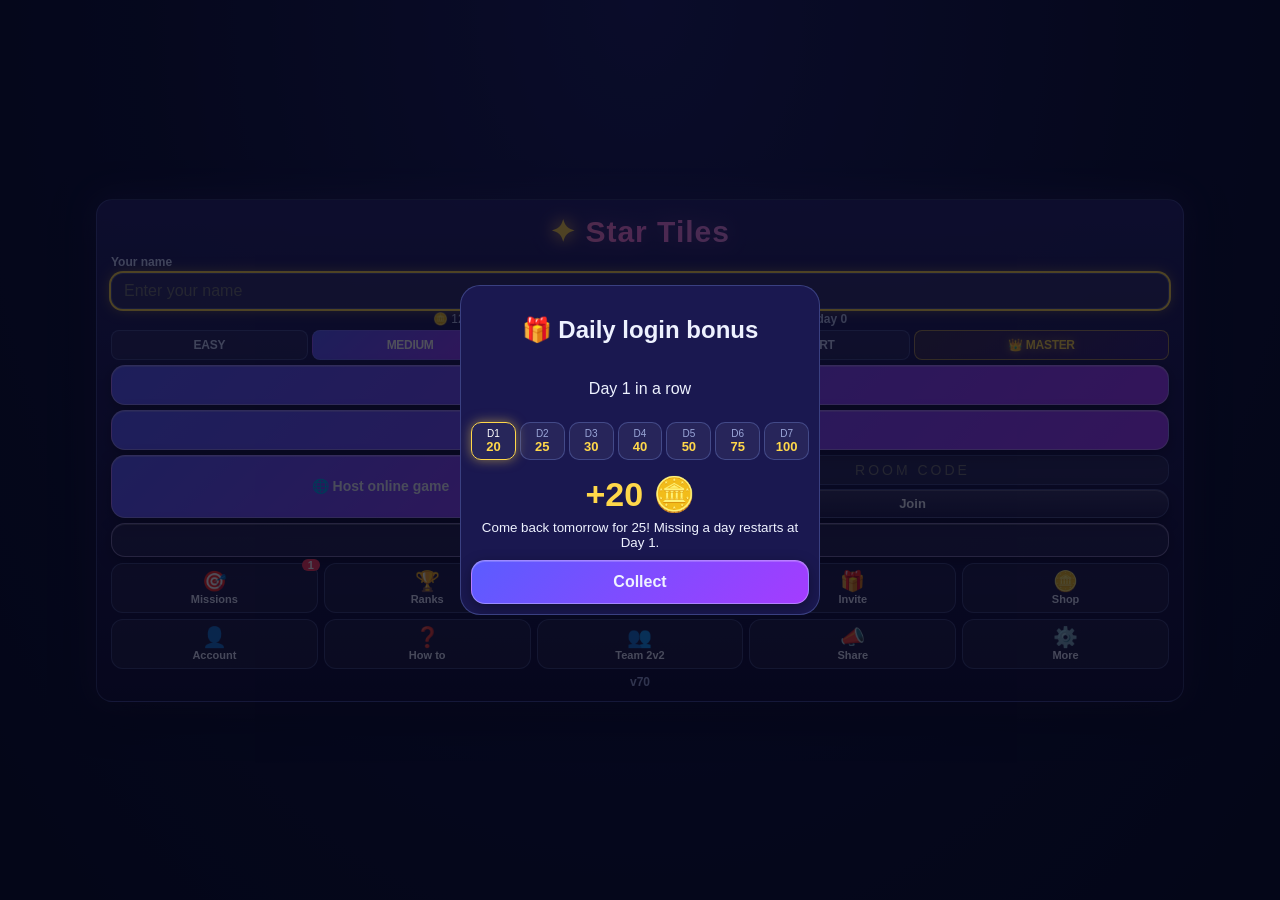
==== index.html @ b3ef85cc "v70: v70: real AdMob ids, UMP consent, ad test mode" ====
<!DOCTYPE html><html><head><meta charset="utf-8"><meta name="viewport" content="width=device-width,initial-scale=1,viewport-fit=cover,user-scalable=no">
<title>Star Tiles</title><link rel="manifest" href="manifest.json"><link rel="apple-touch-icon" href="icon-180.png?v=70"><link rel="apple-touch-startup-image" media="(device-width: 375px) and (device-height: 667px) and (-webkit-device-pixel-ratio: 2)" href="splash-750x1334.png"><link rel="apple-touch-startup-image" media="(device-width: 390px) and (device-height: 844px) and (-webkit-device-pixel-ratio: 3)" href="splash-1170x2532.png"><link rel="apple-touch-startup-image" media="(device-width: 393px) and (device-height: 852px) and (-webkit-device-pixel-ratio: 3)" href="splash-1179x2556.png"><link rel="apple-touch-startup-image" media="(device-width: 428px) and (device-height: 926px) and (-webkit-device-pixel-ratio: 3)" href="splash-1284x2778.png"><link rel="apple-touch-startup-image" media="(device-width: 430px) and (device-height: 932px) and (-webkit-device-pixel-ratio: 3)" href="splash-1290x2796.png">
<meta name="apple-mobile-web-app-capable" content="yes"><meta name="mobile-web-app-capable" content="yes"><meta name="apple-mobile-web-app-status-bar-style" content="black"><meta name="theme-color" content="#0b1033">
<link rel="stylesheet" href="style.css?v=70"></head><body>
<div id="app">
<header><button class="btn sq" id="menuBtn" aria-label="Menu">🏠</button>
<div id="hud"><div class="names"><span id="n0" class="p0">DHAVAL P</span><span class="vs">·VS·</span><span id="n1">COMPUTER</span></div>
<div class="scores"><i class="sw pink"></i><b id="s0">0</b><span id="pot"><span id="potn">THIS MOVE</span><span id="potprev">—</span></span><b id="s1">0</b><i class="sw blue"></i></div></div>
<button class="btn sq" id="infoBtn" aria-label="Chat">💬</button></header>
<div id="ostat"></div><div id="board"></div>
<div id="rack"></div>
<div id="prev"></div><div id="banner">MOVE 1 / 10</div><button id="replayBtn" class="replay" style="visibility:hidden">↺ Replay last move</button><div id="tally" aria-live="polite"></div>
<footer><button class="btn" id="recall">▦<br>RECALL</button>
<button class="btn" id="power">⚡<span id="badge">2</span></button>
<div id="coins">YOUR COINS:<br><b>🪙 <span id="coinN">100</span></b></div>
<button class="btn" id="swap">⇄<br>SWAP<span id="swapc" class="cost">FREE</span></button><button class="btn" id="play">▶<br>PLAY</button></footer>
<div id="pmenu"><div class="pcard"><div class="ptitle">⚡ POWER-UPS <span id="pleft"></span></div>
<button class="btn big" data-p="double">✖2 DOUBLE POINTS<small>x2 this move · once per game</small></button><button class="pbtn" data-p="unboost" id="unboost">↩ CANCEL BOOSTS<small>Refunds this move's Double/Triple</small></button>
<button class="btn big" data-p="bomb">💣 BOMB<small>Clears a 3×3 area · once per game</small></button>
<button class="btn big" data-p="cross">✚ CROSS BLAST<small>Clears a whole row + column · once per game</small></button>
<button class="btn big cancel" data-p="cancel">Cancel</button></div></div>
<div id="tbar"><span id="tmsg">Tap a target square</span><button class="btn" id="tgo" disabled>BLAST!</button><button class="btn cancel" id="tno">Cancel</button></div>
<div id="endp"><div class="endc"><div id="endres"></div><div id="endst"></div><div class="endb"><button class="btn big" id="endRe">🔁 Rematch</button><button class="btn" id="endHome">🏠 Home</button></div></div></div><div id="account"><div class="chcard miscard acard"><div class="chhead"><b>👤 Account</b><span></span><button class="btn" id="acClose">✕</button></div>
<p id="acState"></p><button class="apple" id="acApple"><svg viewBox="0 0 17 20" width="16" height="19" aria-hidden="true"><path fill="#fff" d="M14.1 10.6c0-2.6 2.1-3.8 2.2-3.9-1.2-1.8-3.1-2-3.7-2-1.6-.2-3.1.9-3.9.9-.8 0-2-.9-3.4-.9-1.7 0-3.3 1-4.2 2.6-1.8 3.1-.5 7.7 1.3 10.2.9 1.2 1.9 2.6 3.2 2.6 1.3-.1 1.8-.8 3.3-.8 1.6 0 2 .8 3.4.8 1.4 0 2.3-1.3 3.1-2.5 1-1.4 1.4-2.8 1.4-2.9-.1 0-2.7-1-2.7-4.1zM11.6 3c.7-.9 1.2-2 1-3.2-1 0-2.3.7-3 1.6-.7.8-1.3 2-1.1 3.1 1.2.1 2.3-.6 3.1-1.5z"/></svg> Sign in with Apple</button>
<button class="btn" id="acGuest">Play as guest</button><button class="btn" id="acOut">Sign out</button><button class="btn danger" id="acDel">Delete account</button>
<small id="acStatus"></small><small class="acpriv"><a href="privacy.html" target="_blank">Privacy policy</a></small></div></div><div id="shop"><div class="chcard miscard"><div class="chhead"><b>🪙 Coin shop</b><span id="shopCoins"></span><button class="btn" id="shopClose">✕</button></div><div id="shopList"></div><small id="shopMsg"></small><button class="btn" id="shopRestore">Restore purchases</button><small class="acpriv">Purchases are processed by Apple. <a href="support.html">Help</a> · <a href="privacy.html">Privacy</a></small></div></div><div id="missions"><div class="chcard miscard"><div class="chhead"><b>🎯 Daily missions</b><span id="misreset"></span><button class="btn" id="misClose">✕</button></div><div id="mislist"></div></div></div><div id="chat"><div class="chcard"><div class="chhead"><b>💬 Chat</b><span id="chwho"></span><button class="btn" id="chClose">✕</button></div>
<div id="chlist"></div><div class="chemo"><button data-e="👍">👍</button><button data-e="😂">😂</button><button data-e="😮">😮</button><button data-e="🔥">🔥</button><button data-e="😭">😭</button><button data-e="🎉">🎉</button><button data-e="👏">👏</button><button data-e="😡">😡</button></div>
<div class="chrow"><input id="chText" maxlength="200" placeholder="Message…" autocomplete="off"><button class="btn" id="chSend">Send</button></div></div></div><div id="onl"><div class="card"><h2>🌐 Online room</h2><div id="onlcode" class="code">——</div><div class="coderow" id="coderow"><button class="btn" id="copyCode">📋 Copy</button><button class="btn" id="shareCode">📤 Share link</button></div><p id="onlmsg"></p><p id="onlerr"></p><p id="onldbg" class="dbg" title="tap to copy log"></p><button class="btn big" id="onlRetry" style="display:none">↻ Retry</button><button class="btn big cancel" id="onlCancel">Cancel</button></div></div>
<div id="overlay" class="show"><div class="card"><h1><span class="lg">✦</span> Star Tiles</h1><button class="btn big resume" id="onlResume" style="display:none">🌐 Continue online game</button><button class="btn big quit" id="quitBtn" style="display:none">🏳 Quit current game</button><button class="btn acct" id="acBtn">👤 Account · Guest</button><button class="btn big mis-open" id="misBtn">🎯 Daily missions</button><div id="mygames" style="display:none"></div><button class="btn big resume" id="resumeBtn" style="display:none">▶ Resume game</button><p id="result"></p><details class="howto"><summary>How to play</summary><p id="msg">It takes 3 to score: connect 3+ same-color tiles to score and clear them. Stars from your rack are wild and permanent. Scoring: each group = 20 × every tile in it (stars included) × every x2/x3 square it covers; a move scores the sum of its groups (Double makes it x2). Drag your 3-tile pieces onto the board (tap again or ↻ to rotate). Place 0–3 pieces anywhere they fit on empty squares, then PLAY. ⚡ Power-ups (2 free per game, 1 per move, each type only once per game): Double Points (x2), Bomb (3×3) or Cross Blast (row + column). Blasts clear everything in the area, even stars, but score nothing. Coins: start with 100, win = +10. Each game has 1 free swap and 2 free power-ups; extra swaps or power-ups cost 50 coins (but you still can't repeat a power-up type). 10 moves each — higher score wins!</p></details>
<label class="pname">Your name <input id="pname" maxlength="14" placeholder="Enter your name" autocomplete="off"></label>
<div class="pstat" id="pstat"></div><button class="btn mute" id="muteBtn">🔊 Sound: ON</button>
<div class="diff" id="diff"><button data-d="easy">EASY</button><button data-d="medium">MEDIUM</button><button data-d="hard">HARD</button><button data-d="expert">EXPERT</button><button data-d="master" class="master">👑 MASTER</button></div>
<button class="btn big" id="vsAI">Play vs COMPUTER</button><button class="btn big" id="vsP">Pass &amp; Play (2 players)</button>
<div class="online"><button class="btn big" id="hostBtn">🌐 Host online game</button>
<div class="joinrow"><input id="joinCode" maxlength="14" placeholder="ROOM CODE" autocapitalize="characters" autocomplete="off"><button class="btn" id="joinBtn">Join</button></div></div><div id="ver">v70</div></div></div>
</div><script src="config.js?v=70"></script><script src="logic.js?v=70"></script><script src="missions.js?v=70"></script><script src="mq.js?v=70"></script><script src="online.js?v=70"></script><script src="app.js?v=70"></script><script src="stability.js?v=70"></script><script src="vendor/supabase.js?v=70"></script><script src="account.js?v=70"></script><script src="native.js?v=70"></script><script src="daily.js?v=70"></script><script src="board.js?v=70"></script><script src="rank.js?v=70"></script><script src="streak.js?v=70"></script><script src="cosmetics.js?v=70"></script><script src="tutorial.js?v=70"></script><script src="invite.js?v=70"></script><script src="team.js?v=70"></script><script src="share.js?v=70"></script><script src="home.js?v=70"></script>
<script>
if('serviceWorker'in navigator){let reloaded=false;const had=!!navigator.serviceWorker.controller;
 navigator.serviceWorker.addEventListener('controllerchange',()=>{if(reloaded||!had)return;try{if(document.getElementById('onl').classList.contains('show')||(typeof g!=='undefined'&&g&&g.mode==='online'))return;}catch(e){} // v24: never reload mid-connect / online game
reloaded=true;try{window.autosave&&autosave();}catch(e){}location.reload();});
 navigator.serviceWorker.register('sw.js',{updateViaCache:'none'}).then(reg=>{reg.update();document.addEventListener('visibilitychange',()=>{if(document.visibilityState==='visible')reg.update();});});}
</script></body></html>
---- style.css ----
*{box-sizing:border-box;-webkit-tap-highlight-color:transparent;user-select:none;-webkit-user-select:none}
body{margin:0;background:#000;font-family:-apple-system,"Arial Rounded MT Bold",Helvetica,sans-serif;touch-action:manipulation}
#app{max-width:480px;margin:auto;min-height:100vh;background:#e9ecf0;display:flex;flex-direction:column;padding-top:env(safe-area-inset-top)}
header{display:flex;gap:6px;align-items:center;padding:6px;background:linear-gradient(#c9d4e0,#9fb0c4)}
#hud{flex:1;background:linear-gradient(#2f5db8,#14306f);border-radius:8px;border:2px solid #0d2150;color:#fff;padding:3px 8px;text-align:center}
.names{display:flex;justify-content:space-between;font-weight:900;font-size:14px;color:#cfd8e6}.names .on{color:#ff6ad5}.vs{color:#9fd0ff}
.scores{display:flex;align-items:center;justify-content:space-between;font-size:22px}.sw{width:14px;height:14px;border-radius:3px;display:inline-block}
.sw.pink{background:#e64fc0}.sw.blue{background:#3fa6f0}
#pot{background:linear-gradient(#ffb43c,#f07a00);border:3px solid #fff;border-radius:16px;padding:0 10px;font-weight:900;box-shadow:0 2px 4px #0006}
.btn{background:linear-gradient(#4aa3f5,#1663c7);color:#fff;border:2px solid #0d3a80;border-radius:10px;font-weight:900;font-size:13px;box-shadow:inset 0 2px 0 #fff6,0 2px 3px #0005;padding:6px;position:relative}
.btn:disabled{background:linear-gradient(#c8ced6,#9aa4b0);border-color:#7a8592;color:#eef}
.sq{width:56px;height:44px;font-size:20px}
#board{display:grid;grid-template-columns:repeat(8,1fr);gap:3px;padding:4px;background:#d8dde3;aspect-ratio:1}
.cell{background:#eef1f4;border-radius:4px;position:relative;display:flex;align-items:center;justify-content:center;font-weight:900;color:#c3ccd6;font-size:22px}
.cell.m3::after{content:"x3"}.cell.m2::after{content:"x2";font-size:16px}
.cell.ok{outline:2px dashed #4aa3f5}
.tile{position:absolute;inset:2px;border-radius:5px;box-shadow:inset 0 -4px 6px #0003,inset 0 4px 4px #fff8,0 1px 2px #0005;display:flex;align-items:center;justify-content:center;color:#fff;font-size:18px;font-weight:900;text-shadow:0 1px 2px #0006}
.tile::before{content:"";position:absolute;left:8%;right:8%;top:6%;height:40%;border-radius:4px;background:linear-gradient(#fff9,#fff0)}
.yellow{background:linear-gradient(#ffe37a,#f5b10a)}.green{background:linear-gradient(#5be36a,#0e9c25)}.blue{background:linear-gradient(#8fd2ff,#2a8ee6)}
.pink{background:linear-gradient(#ff9be6,#d636b1)}.red{background:linear-gradient(#ff7a7a,#d01c1c)}.orange{background:linear-gradient(#ffc770,#f07c06)}
.tile.fresh{outline:3px solid #1b3f8f}
.star{background:linear-gradient(#e6f6ff,#a9d8f2);border:1px solid #8cc2e2}.star span{font-size:30px;text-shadow:0 2px 2px #a06800;position:relative}
.star em{position:absolute;font-style:normal;font-size:13px;color:#7a4b00;font-weight:900}
.star.mine{box-shadow:inset 0 0 0 2px #e64fc0}.star.theirs{box-shadow:inset 0 0 0 2px #3fa6f0}
#rack{display:flex;gap:8px;justify-content:center;padding:8px;background:linear-gradient(#cdd6e0,#b5c1ce);min-height:70px}
.rt{width:56px;height:56px;position:relative;border-radius:8px;background:#dfe5ec}.rt.sel{transform:translateY(-6px);filter:drop-shadow(0 0 6px #1b3f8f)}
#banner{align-self:center;background:linear-gradient(#e9eef4,#c5d0dc);color:#1b3f8f;font-weight:900;padding:4px 18px;border-radius:0 0 12px 12px;font-size:16px}
#banner.final{color:#c01;font-size:20px}
footer{display:grid;grid-template-columns:1fr 1fr 1.4fr 1fr 1fr;gap:5px;padding:8px;background:#333a44;margin-top:auto;padding-bottom:calc(8px + env(safe-area-inset-bottom))}
footer .btn{height:58px;font-size:12px}#power{font-size:28px}
#badge{position:absolute;top:-6px;right:-4px;background:#f07a00;border:2px solid #fff;border-radius:9px;font-size:12px;padding:0 5px}
#power.on{background:linear-gradient(#ffe37a,#f5a10a)}
#coins{background:linear-gradient(#24365c,#121c33);border-radius:8px;color:#fff;font-size:11px;text-align:center;padding-top:8px;font-weight:900}#coins b{color:#6f6;font-size:18px}
#overlay{position:fixed;inset:0;background:#0009;display:none;align-items:center;justify-content:center;z-index:9}#overlay.show{display:flex}
.card{background:#fff;border-radius:16px;padding:20px;width:85%;max-width:360px;text-align:center}.card h1{color:#1b3f8f;margin:0 0 8px}
.big{display:block;width:100%;margin-top:10px;font-size:16px;padding:12px}
#toast{position:fixed;left:50%;top:40%;transform:translate(-50%);background:#1b3f8fe0;color:#fff;font-weight:900;padding:10px 18px;border-radius:12px;font-size:20px;pointer-events:none;transition:opacity .4s;opacity:0}
.drag{position:fixed;width:50px;height:50px;pointer-events:none;z-index:20}
/* v4 layout: true-square board */
#app{height:100vh;height:100dvh;min-height:0;overflow:hidden}
header,#rack,#banner,footer{flex:none}
#board{flex:none;align-self:center;aspect-ratio:1/1;grid-template-rows:repeat(8,1fr);
 width:min(100%,calc(100vh - 262px - env(safe-area-inset-top) - env(safe-area-inset-bottom)));
 width:min(100%,calc(100dvh - 262px - env(safe-area-inset-top) - env(safe-area-inset-bottom)));border-radius:6px}
.cell{aspect-ratio:1/1;min-width:0;min-height:0;overflow:hidden;font-size:clamp(10px,4.5vmin,22px)}
.star span{font-size:min(30px,7vmin)}
#rack{min-height:0;height:72px;align-items:center}
.rt{width:56px;height:56px;aspect-ratio:1/1;flex:none}
footer{margin-top:auto}
/* v5: 3 sets of 3 tray */
#rack{height:auto;padding:8px 6px;gap:8px;justify-content:space-around;flex-wrap:nowrap}
.set{display:flex;gap:3px;padding:4px;background:#e2e8ef;border-radius:8px;box-shadow:inset 0 1px 3px #0003}
.rt{--t:min(34px,calc((100vw - 70px)/9.6));width:var(--t);height:var(--t);border-radius:5px;background:#cfd8e2}
.rt.sel{transform:translateY(-4px)}.rt .star span{font-size:calc(var(--t)*.6)}
.tile.star.fresh{outline:3px solid #1b3f8f}
#board{width:min(100%,calc(100dvh - 252px - env(safe-area-inset-top) - env(safe-area-inset-bottom)))}
.drag{width:44px;height:44px}
.tile.pop{animation:pop .45s ease-out forwards}@keyframes pop{0%{transform:scale(1)}40%{transform:scale(1.25)}100%{transform:scale(0);opacity:0}}
/* v6: connected 3-tile pieces */
#rack,#board{touch-action:none}
#rack{align-items:center;min-height:calc(var(--rt,30px)*3 + 30px)}
.set{position:relative;gap:0;padding:5px;cursor:grab}.set.v{flex-direction:column}.set.empty{opacity:.35}
.set .rt{--t:30px;border-radius:0;background:transparent}.set.h .rt:first-child{border-radius:6px 0 0 6px}
.set.sel{outline:3px solid #1b3f8f;outline-offset:1px}.set .rt .tile{inset:1px}
.rot{position:absolute;right:-8px;bottom:-8px;width:22px;height:22px;border-radius:11px;border:2px solid #fff;background:#1663c7;color:#fff;font-size:13px;padding:0;line-height:18px}
.drag.set{position:fixed;padding:0;background:none;box-shadow:none;width:auto;height:auto;opacity:.85;pointer-events:none;z-index:30}
.drag .rt{width:var(--t);height:var(--t)}
.cell.gok{background:#9be7a6;outline:2px solid #23a83a}.cell.gbad{background:#f4a3a3;outline:2px solid #d22}
#app{overscroll-behavior:none}
.drag.set .rt.big{width:var(--dt,40px);height:var(--dt,40px)}.drag.set .rt.big .tile{inset:2px}
#ver{margin-top:10px;font-size:12px;color:#7a8592;font-weight:700}
/* v8 rotation */
html,body,button,.set,.rot,#rack{touch-action:manipulation}
#rack .set{touch-action:none}
.rot{width:28px;height:28px;border-radius:14px;line-height:24px;font-size:15px;right:-10px;bottom:-10px;z-index:2}
.set.spin{animation:spin .2s ease-out}@keyframes spin{from{transform:rotate(-90deg) scale(.9)}to{transform:none}}
/* v9: uncommitted pieces glow */
.tile.fresh{outline:none;box-shadow:0 0 0 2px #fff,0 0 8px 3px #3fa6f0,inset 0 -4px 6px #0003;animation:glow 1.2s ease-in-out infinite alternate}
@keyframes glow{to{box-shadow:0 0 0 2px #fff,0 0 12px 5px #7cc4ff,inset 0 -4px 6px #0003}}
/* v10: on-board rotate button */
.cell.hasrot{overflow:visible;z-index:5}
.rotb{position:absolute;right:-16px;top:-16px;width:34px;height:34px;border-radius:17px;border:2px solid #fff;background:linear-gradient(#4aa3f5,#1663c7);color:#fff;font-size:20px;font-weight:900;line-height:28px;padding:0;box-shadow:0 2px 5px #0007;z-index:6;touch-action:none}
.cell.pspin .tile{animation:spin .22s ease-out}
/* v11 power-up menu */
#pmenu{position:fixed;inset:0;background:#0008;display:none;align-items:flex-end;justify-content:center;z-index:40;padding-bottom:110px}#pmenu.show{display:flex}
.pcard{background:#fff;border-radius:16px;padding:14px;width:88%;max-width:360px}.ptitle{font-weight:900;color:#1b3f8f;text-align:center}
.pcard .big{text-align:left;margin-top:8px}.pcard small{display:block;font-size:11px;font-weight:600;opacity:.85}
.btn.cancel{background:linear-gradient(#c8ced6,#8f9aa7);border-color:#6d7884}
#tbar{position:fixed;left:50%;transform:translateX(-50%);bottom:100px;display:none;gap:6px;align-items:center;background:#1b3f8fee;color:#fff;font-weight:900;padding:8px 10px;border-radius:14px;z-index:35;white-space:nowrap}#tbar.show{display:flex}
#tbar .btn{height:40px;padding:0 12px}#tgo{background:linear-gradient(#ff8a3c,#d9480f);border-color:#8a2a00}
.cell.aimp{background:#ffb3a0;box-shadow:inset 0 0 0 2px #e8590c}.cell.aimp .tile{filter:brightness(.8) saturate(1.2)}
.cell.boom{animation:boom .55s ease-out}@keyframes boom{0%{background:#fff3b0;box-shadow:0 0 18px 6px #ffb000}100%{background:#eef1f4;box-shadow:none}}
/* v11 profile/difficulty/economy */
.pname{display:block;text-align:left;font-weight:800;color:#1b3f8f;font-size:13px}.pname input{display:block;width:100%;font-size:17px;padding:8px;border:2px solid #9fb0c4;border-radius:8px;margin-top:4px}
.pstat{font-size:12px;color:#555;margin:6px 0}
.diff{display:flex;gap:4px;margin-top:6px}.diff button{flex:1;padding:9px 0;border-radius:8px;border:2px solid #1663c7;background:#fff;color:#1663c7;font-weight:900}.diff button.on{background:#1663c7;color:#fff}
.names{font-size:12px}.names span{white-space:nowrap}
.cost{display:block;font-size:9px;opacity:.9}
#badge{white-space:nowrap}
/* v12 live score preview */
#prev{position:fixed;right:10px;bottom:calc(84px + env(safe-area-inset-bottom));background:#5a6472;color:#fff;font-weight:900;font-size:15px;padding:5px 12px;border-radius:14px;border:2px solid #fff;box-shadow:0 2px 6px #0006;display:none;z-index:8;pointer-events:none}
#prev.show{display:block}#prev.hot{background:linear-gradient(#ffb43c,#f07a00)}
.cell.will .tile{animation:will .7s ease-in-out infinite alternate}
@keyframes will{from{box-shadow:0 0 0 2px #fff,0 0 6px 2px #ffb000}to{box-shadow:0 0 0 3px #ffd84a,0 0 14px 6px #ff9000}}
.diff button{font-size:12px}
/* v14 online */
.online{margin-top:10px;border-top:1px solid #dde3ea;padding-top:6px}.joinrow{display:flex;gap:6px;margin-top:8px}
.joinrow input{flex:1;font-size:18px;letter-spacing:3px;text-transform:uppercase;text-align:center;padding:8px;border:2px solid #9fb0c4;border-radius:8px}
#onl{position:fixed;inset:0;background:#000a;display:none;align-items:center;justify-content:center;z-index:50}#onl.show{display:flex}
.code{font-size:40px;font-weight:900;letter-spacing:6px;color:#1b3f8f;margin:8px 0}
.card{max-height:92vh;overflow:auto}
/* v15: preview in header, very visible will-score ring, bubble pops */
#prev{display:none!important}
#pot{position:relative;display:inline-flex;flex-direction:column;align-items:center;line-height:1.05}
#potprev{font-size:13px;font-weight:900;border-radius:9px;padding:0 7px;margin-top:1px}#potprev:empty{display:none}
#potprev.hot{background:#fff;color:#e8590c;animation:pp .6s ease-in-out infinite alternate}#potprev.zero{background:#ffffff55;color:#fff}
@keyframes pp{to{transform:scale(1.12)}}
.cell.will{z-index:3}
.cell.will .tile{animation:will2 .5s ease-in-out infinite alternate;outline:4px solid #00f0ff;outline-offset:1px}
@keyframes will2{from{box-shadow:0 0 0 2px #fff,0 0 10px 4px #00f0ff;transform:scale(1)}to{box-shadow:0 0 0 4px #fff,0 0 22px 10px #00f0ff;transform:scale(1.08)}}
.tile.pop{animation:bub .6s cubic-bezier(.2,1.6,.4,1) forwards}
@keyframes bub{0%{transform:scale(1)}35%{transform:scale(1.45);filter:brightness(1.6)}60%{transform:scale(1.1);opacity:.9}100%{transform:scale(0);opacity:0}}
.prt{position:absolute;left:50%;top:50%;width:9px;height:9px;margin:-4.5px;border-radius:50%;pointer-events:none;z-index:9;animation:prt .7s ease-out forwards;box-shadow:0 0 4px #fff}
@keyframes prt{0%{transform:translate(0,0) scale(1);opacity:1}100%{transform:translate(var(--dx),var(--dy)) scale(.2);opacity:0}}
.prt.star{background:#ffd23a}.cell{overflow:visible}
.btn.mute{width:100%;margin-top:6px;background:linear-gradient(#7d8b9c,#5a6676);border-color:#46505c}
.btn.resume{background:linear-gradient(#5be36a,#0e9c25);border-color:#0a6b1a}
/* v17 */
.rotb{display:none!important}
.cell.pshake .tile{animation:shake .35s}@keyframes shake{20%,60%{transform:translateX(-5px)}40%,80%{transform:translateX(5px)}}
/* v18 */
.card .resume{margin:4px 0 10px;font-size:18px;padding:14px;box-shadow:0 0 0 3px #b8f5c0,0 3px 8px #0004}
.howto{text-align:left;margin:4px 0 8px;font-size:13px;color:#333}.howto summary{font-weight:900;color:#1b3f8f;cursor:pointer}
#result{font-weight:900;color:#1b3f8f;margin:4px 0}#result:empty{display:none}
/* v19 online status */
#ostat{display:none;text-align:center;font-size:12px;font-weight:800;color:#1b3f8f;background:#dbe9ff;padding:2px}#ostat.show{display:block}#ostat.away{background:#ffe3c2;color:#a14a00}
/* v20 anti-jump: no page scroll/bounce, fixed-size preview/status, drag surfaces never scroll */
html,body{position:fixed;inset:0;width:100%;height:100%;overflow:hidden;overscroll-behavior:none;-webkit-overflow-scrolling:auto}
#rack,#board,#rack *,#board *{touch-action:none!important;-webkit-user-select:none;user-select:none;-webkit-touch-callout:none}
#potprev,#potprev:empty{display:block;visibility:visible;min-height:17px;line-height:17px;min-width:44px;text-align:center;white-space:nowrap}
#potprev:empty{visibility:hidden}
#ostat{min-height:16px;overflow:hidden;white-space:nowrap}
#toast{will-change:opacity;contain:layout}
#pot{min-width:118px;box-sizing:border-box}#potprev{max-width:118px;overflow:hidden;text-overflow:ellipsis}

/* v21: THIS MOVE pill (pot removed); fixed width, no jump */
#potn{font-size:10px;letter-spacing:1px;line-height:12px}
#potprev,#potprev:empty{visibility:visible!important;font-size:22px;line-height:24px;min-height:24px;background:none!important;color:#fff;animation:none}
#potprev.hot{color:#fff;text-shadow:0 0 6px #fff8}
#pot{width:128px;min-width:128px;max-width:128px}#potprev{max-width:124px}

/* v22 My online games */
#mygames{margin:6px 0 10px;text-align:left;max-height:38vh;overflow-y:auto;touch-action:pan-y!important}
.mgh{font-weight:900;color:#1b3f8f;margin:2px 0 4px}.mgn{background:#e8590c;color:#fff;border-radius:9px;padding:0 7px}
.mg{display:flex;align-items:center;gap:6px;background:#fff;border-radius:10px;padding:7px 9px;margin:5px 0;border:2px solid #cdd6e0;cursor:pointer}
.mg.yt{border-color:#2f9e44;background:#ebfbee}.mg.ov{opacity:.85}.mgm{flex:1;min-width:0}.mgm small{color:#556}
.mgb{margin-left:6px;font-size:11px;font-weight:900;border-radius:8px;padding:1px 6px;background:#adb5bd;color:#fff}
.yt .mgb{background:#2f9e44}.tt .mgb{background:#1c7ed6}.wt .mgb{background:#f59f00}
.mga{border:0;border-radius:8px;background:#1c7ed6;color:#fff;font-weight:800;padding:6px 8px}.mga.x{background:#c92a2a}
#menuBtn{position:relative}#menuBtn[data-n]:not([data-n=""])::after{content:attr(data-n);position:absolute;top:-6px;right:-6px;background:#e03131;color:#fff;font-size:12px;font-weight:900;border-radius:10px;padding:1px 6px}

.btn.quit{background:linear-gradient(#ff8787,#c92a2a);margin-bottom:8px}

/* v24 */
.joinrow{flex-direction:column;align-items:stretch}.joinrow input{width:100%;box-sizing:border-box;min-width:0}.joinrow .btn{width:100%;box-sizing:border-box;margin:0}
#onlerr{color:#c92a2a;font-weight:800;min-height:1em;margin:4px 0}#onlmsg{min-height:2.4em}
.card{box-sizing:border-box;max-width:calc(100vw - 16px);overflow-x:hidden}

/* v27 debug line */
.dbg{font:11px/1.3 ui-monospace,Menlo,monospace;color:#567;word-break:break-all;min-height:2.6em;cursor:pointer;text-decoration:underline dotted}
#ostat{cursor:pointer;pointer-events:auto}

/* v29 */
.replay{display:block;margin:4px auto 0;border:0;border-radius:10px;background:#1c7ed6;color:#fff;font-weight:800;font-size:13px;padding:4px 10px}
.cell.ohl{box-shadow:inset 0 0 0 3px #ffd43b,0 0 10px #ffd43b;border-radius:6px}
.cell.odrop .tile{animation:odrop .45s cubic-bezier(.2,1.4,.5,1)}
@keyframes odrop{0%{transform:translateY(-60px) scale(1.3);opacity:0}70%{opacity:1}100%{transform:none}}
.coderow{display:flex;gap:8px;justify-content:center;margin:6px 0}.coderow .btn{flex:1;font-size:15px;padding:8px 6px}

/* ================= v30 "Night Sky" theme (original look) ================= */
:root{--bg1:#0b1033;--bg2:#2a1257;--glass:rgba(255,255,255,.07);--line:rgba(140,170,255,.28);--txt:#eef2ff;--dim:#9aa6d8;--teal:#2ee6d6;--mag:#ff4fd8;--gold:#ffd54a}
html,body{background:radial-gradient(120% 80% at 50% 0%,#24206b 0%,var(--bg1) 45%,#06081c 100%) fixed;color:var(--txt)}
body::before{content:"";position:fixed;inset:0;pointer-events:none;z-index:0;opacity:.75;
 background-image:radial-gradient(1.2px 1.2px at 12% 18%,#fff 50%,transparent 51%),radial-gradient(1px 1px at 72% 9%,#cfe1ff 50%,transparent 51%),radial-gradient(1.4px 1.4px at 40% 62%,#fff 50%,transparent 51%),
 radial-gradient(1px 1px at 88% 44%,#fff 50%,transparent 51%),radial-gradient(1px 1px at 22% 82%,#d9c8ff 50%,transparent 51%),radial-gradient(1.3px 1.3px at 60% 90%,#fff 50%,transparent 51%),
 radial-gradient(1px 1px at 5% 50%,#fff 50%,transparent 51%),radial-gradient(1px 1px at 95% 75%,#cfe1ff 50%,transparent 51%),radial-gradient(1px 1px at 50% 30%,#fff 50%,transparent 51%);background-size:220px 220px}
#app{position:relative;z-index:1;background:transparent}
header{background:rgba(10,14,48,.55);backdrop-filter:blur(10px);-webkit-backdrop-filter:blur(10px);border-bottom:1px solid var(--line)}
#hud{background:linear-gradient(135deg,rgba(255,255,255,.10),rgba(255,255,255,.03));border:1px solid var(--line);border-radius:16px;box-shadow:0 0 18px rgba(90,110,255,.25) inset}
.names span{color:var(--dim)!important;letter-spacing:.5px}.names .p0{color:#ff8fe6!important}#n1{color:#7fd3ff!important}
.scores b{color:#fff;text-shadow:0 0 10px rgba(160,180,255,.6)}
.sw{border-radius:50%!important;box-shadow:0 0 8px currentColor}.sw.pink{background:var(--mag)!important;color:var(--mag)}.sw.blue{background:#3fb6ff!important;color:#3fb6ff}
#pot{background:linear-gradient(135deg,#6a3cff,#e23cc8)!important;border:1px solid rgba(255,255,255,.5)!important;border-radius:20px!important;box-shadow:0 0 16px rgba(226,60,200,.6),0 0 2px #fff inset!important}
#potn{color:#ffe9ff;opacity:.85}#potprev.hot{text-shadow:0 0 10px #fff,0 0 18px #ffd54a}
/* buttons: flat glass */
.btn{background:linear-gradient(180deg,rgba(255,255,255,.14),rgba(255,255,255,.05))!important;color:var(--txt)!important;border:1px solid var(--line)!important;border-radius:14px!important;box-shadow:0 4px 14px rgba(0,0,0,.35),inset 0 1px 0 rgba(255,255,255,.18)!important;text-shadow:none}
.btn:active{transform:translateY(1px);background:rgba(255,255,255,.18)!important}
.btn:disabled{opacity:.38}
#play{background:linear-gradient(135deg,#19d3a2,#0b8fd6)!important;border-color:rgba(180,255,240,.5)!important;box-shadow:0 0 14px rgba(25,211,162,.45)!important}
#power{background:linear-gradient(135deg,#ffcf3f,#ff7a1a)!important;border-color:rgba(255,230,160,.6)!important;color:#2a1257!important}
#power.on{box-shadow:0 0 18px #ffcf3f!important}
.btn.big{background:linear-gradient(135deg,#5b5cff,#a43cff)!important;border-color:rgba(210,190,255,.5)!important}
.btn.resume{background:linear-gradient(135deg,#19d3a2,#0b8fd6)!important}.btn.quit{background:linear-gradient(135deg,#ff5f6d,#c2185b)!important}
.btn.cancel,.btn.mute{background:rgba(255,255,255,.08)!important}
#badge{background:var(--mag)!important;color:#fff!important;border:0!important;box-shadow:0 0 8px var(--mag)}
footer{background:rgba(8,10,36,.75)!important;border-top:1px solid var(--line);backdrop-filter:blur(8px);-webkit-backdrop-filter:blur(8px)}
#coins{background:rgba(255,255,255,.06)!important;border:1px solid var(--line);border-radius:14px;color:var(--txt)}
#banner{background:rgba(255,255,255,.08)!important;color:#cfd8ff!important;border:1px solid var(--line);border-top:0}
#banner.final{background:linear-gradient(135deg,#ff4fd8,#ff7a1a)!important;color:#fff!important}
#rack{background:rgba(255,255,255,.04)!important;border-top:1px solid var(--line);border-bottom:1px solid var(--line)}
.rt{background:rgba(255,255,255,.06)!important}
.set.sel{outline:2px solid var(--teal)!important;box-shadow:0 0 14px rgba(46,230,214,.6);border-radius:8px}
.rot{background:#2a1257!important;border:1px solid var(--teal)!important;color:var(--teal)!important}
/* board: dark glass */
#board{background:rgba(255,255,255,.035)!important;border:1px solid var(--line);border-radius:12px;box-shadow:0 0 30px rgba(80,90,255,.18)}
.cell{background:rgba(20,26,70,.55)!important;border:1px solid rgba(140,170,255,.16);border-radius:7px!important;color:transparent}
.cell.m2::after,.cell.m3::after{position:absolute;inset:16%;display:flex;align-items:center;justify-content:center;border-radius:50%;font-weight:900;font-size:clamp(9px,3.2vmin,15px)!important;color:#061023}
.cell.m2::after{background:radial-gradient(circle,#7ffff3,var(--teal));box-shadow:0 0 10px var(--teal)}
.cell.m3::after{background:radial-gradient(circle,#ffb3f1,var(--mag));box-shadow:0 0 12px var(--mag);color:#fff}
.cell.m2,.cell.m3{border-color:rgba(255,255,255,.22)}
/* tiles: gems with a distinct shape per color (colour-blind friendly) */
.tile{border-radius:28%!important;border:1.5px solid rgba(255,255,255,.55);box-shadow:0 0 10px var(--gc,#fff8),inset 0 0 10px rgba(255,255,255,.35)!important;text-shadow:none}
.tile::before{content:var(--sh,"")!important;position:absolute;inset:0!important;left:0!important;right:0!important;top:0!important;height:auto!important;background:none!important;border-radius:0!important;
 display:flex;align-items:center;justify-content:center;color:rgba(255,255,255,.92);font-size:clamp(9px,4.4vmin,22px);font-weight:900;line-height:1;filter:drop-shadow(0 1px 1px rgba(0,0,0,.45))}
.tile.red,.rt.red,.red{background:radial-gradient(circle at 35% 30%,#ff9a9a,#e8243f 60%,#8c0f2a)!important;--gc:#ff3b5c;--sh:"♥"}
.tile.blue,.blue{background:radial-gradient(circle at 35% 30%,#a8e6ff,#1f8bff 60%,#0b3a99)!important;--gc:#3fb6ff;--sh:"◆"}
.tile.green,.green{background:radial-gradient(circle at 35% 30%,#b6ffc0,#18c45a 60%,#0a6a31)!important;--gc:#2bff8a;--sh:"▲"}
.tile.yellow,.yellow{background:radial-gradient(circle at 35% 30%,#fff6b0,#ffc61a 60%,#a86a00)!important;--gc:#ffd54a;--sh:"●"}
.tile.pink,.pink{background:radial-gradient(circle at 35% 30%,#ffc6f4,#e43cc8 60%,#7d1170)!important;--gc:#ff4fd8;--sh:"⬢"}
.tile.orange,.orange{background:radial-gradient(circle at 35% 30%,#ffd1a0,#ff7a1a 60%,#9a3a00)!important;--gc:#ff8a3c;--sh:"■"}
.sw.pink::before,.sw.blue::before{content:none}
/* stars: glowing gold on deep indigo */
.tile.star,.star{background:radial-gradient(circle at 50% 45%,#3b2a8a,#140d3d 75%)!important;border:1.5px solid rgba(255,213,74,.75)!important;box-shadow:0 0 12px rgba(255,213,74,.55),inset 0 0 8px rgba(255,213,74,.25)!important}
.tile.star::before{content:""!important}
.star span{filter:drop-shadow(0 0 6px #ffd54a) drop-shadow(0 0 2px #fff);text-shadow:none!important}
.star em{color:#061023!important;background:var(--teal);border-radius:6px;padding:0 3px;font-style:normal;font-size:10px;box-shadow:0 0 6px var(--teal)}
.tile.star.mine{border-color:var(--mag)!important}.tile.star.theirs{border-color:#3fb6ff!important}
.tile.fresh{outline:2px solid #fff!important;outline-offset:-1px}
/* highlights must pop on dark */
.cell.will .tile{outline:4px solid #39ffec!important;outline-offset:1px;box-shadow:0 0 18px 6px #39ffec,0 0 4px #fff inset!important}
.cell.gok{background:rgba(46,230,214,.35)!important;box-shadow:inset 0 0 0 2px var(--teal)}
.cell.gbad{background:rgba(255,60,100,.35)!important;box-shadow:inset 0 0 0 2px #ff3b5c}
.cell.ohl{box-shadow:inset 0 0 0 3px var(--gold),0 0 12px var(--gold)!important}
.cell.aimp{background:rgba(255,120,40,.45)!important;box-shadow:inset 0 0 0 2px #ff8a3c}
/* overlays and cards: glass */
#overlay,#onl,#pmenu{background:rgba(3,5,20,.72)!important;backdrop-filter:blur(6px);-webkit-backdrop-filter:blur(6px)}
.card,.pcard{background:linear-gradient(180deg,rgba(40,36,110,.92),rgba(16,14,52,.95))!important;color:var(--txt)!important;border:1px solid var(--line);box-shadow:0 10px 40px rgba(0,0,0,.6),0 0 30px rgba(120,90,255,.25)}
.card h1{font-size:34px;letter-spacing:1px;margin:2px 0 10px!important;background:linear-gradient(90deg,#ffd54a,#ff7ae0 50%,#7fd3ff);-webkit-background-clip:text;background-clip:text;color:transparent!important;filter:drop-shadow(0 0 10px rgba(255,120,220,.35))}
.card h1 .lg{-webkit-text-fill-color:#ffd54a;color:#ffd54a;filter:drop-shadow(0 0 8px #ffd54a)}
.card h2,.mgh,.pname,.howto summary,.card label{color:#cfd8ff!important}
.card p,.card small,.pstat,.howto{color:#b9c3ee!important}
.card input,.joinrow input{background:rgba(255,255,255,.08)!important;color:#fff!important;border:1px solid var(--line)!important;border-radius:12px!important}
.diff button{background:rgba(255,255,255,.06)!important;color:#cfd8ff!important;border:1px solid var(--line)!important}
.diff button.on,.diff button.sel,.diff button[aria-pressed=true]{background:linear-gradient(135deg,#5b5cff,#a43cff)!important;color:#fff!important}
.code{color:var(--gold)!important;text-shadow:0 0 14px rgba(255,213,74,.6)}
.mg{background:rgba(255,255,255,.06)!important;border:1px solid var(--line)!important;color:var(--txt)}.mg small{color:var(--dim)!important}
.mg.yt{border-color:var(--teal)!important;box-shadow:0 0 12px rgba(46,230,214,.35);background:rgba(46,230,214,.08)!important}
#toast{background:linear-gradient(135deg,rgba(91,92,255,.95),rgba(164,60,255,.95))!important;border:1px solid rgba(255,255,255,.35);box-shadow:0 0 20px rgba(164,60,255,.6)}
#ostat{background:rgba(46,230,214,.12)!important;color:#bff!important}#ostat.away{background:rgba(255,138,60,.18)!important;color:#ffd0a8!important}
.replay{background:rgba(255,255,255,.1)!important;border:1px solid var(--line)!important;color:#cfd8ff!important}
#ver{color:var(--dim)}
.set{background:rgba(255,255,255,.07)!important;border:1px solid var(--line);border-radius:10px}
/* v31: no shape symbols; plain solid gems with a subtle gloss, 6 clearly distinct hues */
.tile::before{content:""!important;inset:auto!important;left:14%!important;right:14%!important;top:8%!important;height:34%!important;border-radius:40% 40% 50% 50%/60% 60% 40% 40%!important;
 background:linear-gradient(rgba(255,255,255,.55),rgba(255,255,255,0))!important;filter:none!important}
.tile.star::before{content:none!important}
.tile.red,.red{background:radial-gradient(circle at 50% 35%,#ff6b6b,#e01b2f 70%,#9a0c1e)!important;--gc:#ff3045}
.tile.orange,.orange{background:radial-gradient(circle at 50% 35%,#ffb15c,#ff7a00 70%,#b04a00)!important;--gc:#ff8a1a}
.tile.yellow,.yellow{background:radial-gradient(circle at 50% 35%,#fff07a,#ffd400 70%,#b99300)!important;--gc:#ffe14a}
.tile.green,.green{background:radial-gradient(circle at 50% 35%,#7dffa0,#11d15b 70%,#067a33)!important;--gc:#2bff7a}
.tile.blue,.blue{background:radial-gradient(circle at 50% 35%,#7cc4ff,#1e6bff 70%,#0b35a8)!important;--gc:#3d8bff}
.tile.pink,.pink{background:radial-gradient(circle at 50% 35%,#ff9cf0,#d63cff 70%,#7a1499)!important;--gc:#e650ff}

/* v32 chat */
#infoBtn{position:relative}#infoBtn[data-n]:not([data-n=""])::after{content:attr(data-n);position:absolute;top:-6px;right:-6px;background:#ff3b5c;color:#fff;font-size:12px;font-weight:900;border-radius:10px;padding:1px 6px;box-shadow:0 0 8px #ff3b5c}
#chat{position:fixed;inset:0;display:none;align-items:flex-end;justify-content:center;z-index:60;background:rgba(3,5,20,.55)}#chat.show{display:flex}
.chcard{width:100%;max-width:480px;height:min(70vh,520px);display:flex;flex-direction:column;background:linear-gradient(180deg,rgba(40,36,110,.97),rgba(16,14,52,.98));border:1px solid var(--line);border-radius:18px 18px 0 0;padding:10px;box-sizing:border-box;padding-bottom:max(10px,env(safe-area-inset-bottom))}
.chhead{display:flex;align-items:center;gap:6px;color:#fff;margin-bottom:6px}.chhead span{flex:1;color:var(--dim);font-size:13px}.chhead .btn{width:38px;height:34px;padding:0}
#chlist{flex:1;overflow-y:auto;touch-action:pan-y!important;display:flex;flex-direction:column;gap:6px;padding:4px}
.cm{max-width:78%;padding:7px 10px;border-radius:14px;font-size:15px;line-height:1.3;word-wrap:break-word;display:flex;flex-direction:column}
.cm small{font-size:10px;opacity:.65;margin-top:2px}.cm.me{align-self:flex-end;background:linear-gradient(135deg,#5b5cff,#a43cff);color:#fff;border-bottom-right-radius:4px}
.cm.them{align-self:flex-start;background:rgba(255,255,255,.1);color:#eef2ff;border:1px solid var(--line);border-bottom-left-radius:4px}.chempty{color:var(--dim);text-align:center;margin:auto}
.chemo{display:flex;justify-content:space-between;padding:6px 0}.chemo button{background:rgba(255,255,255,.08);border:1px solid var(--line);border-radius:10px;font-size:22px;padding:3px 6px}
.chrow{display:flex;gap:6px}.chrow input{flex:1;min-width:0;font-size:16px;padding:9px 12px;border-radius:12px;border:1px solid var(--line);background:rgba(255,255,255,.08);color:#fff}
.chrow .btn{padding:0 14px}#chat input,#chat *{touch-action:manipulation!important;-webkit-user-select:text;user-select:text}

/* v33: pop-up text always above board, tray and dragged piece */
#board,#rack,#tray,.board,.rack{isolation:isolate}
#toast{z-index:1000!important;position:fixed;background:linear-gradient(135deg,#4a4be0,#8a2fe0)!important;opacity:0;text-shadow:0 1px 2px #0008;box-shadow:0 6px 24px #000a,0 0 18px rgba(164,60,255,.6)!important;pointer-events:none;max-width:86vw;text-align:center}
#banner{position:relative;z-index:900;background:#1e1b5c!important}
#tbar{z-index:950!important;background:#1e1b5c!important}
#prev{z-index:900}
#chat{z-index:1100}#overlay{z-index:1200}#pmenu{z-index:1150}#onl{z-index:1250}
.drag,.drag.set{z-index:800!important}

#pmenu .armed{outline:3px solid #ffd84a;box-shadow:0 0 16px #ffd84a}

/* v37 missions */
.mis-open{position:relative}#misBtn[data-n]:not([data-n=""])::after{content:attr(data-n);position:absolute;top:-6px;right:-6px;background:#ff3b5c;color:#fff;font-size:12px;font-weight:900;border-radius:10px;padding:1px 7px;box-shadow:0 0 8px #ff3b5c}
#missions{position:fixed;inset:0;display:none;align-items:flex-end;justify-content:center;z-index:1300;background:rgba(3,5,20,.6)}#missions.show{display:flex}
.miscard{height:auto;max-height:82vh}#mislist{overflow-y:auto;display:flex;flex-direction:column;gap:8px;padding:2px}
.mis{background:rgba(255,255,255,.06);border:1px solid var(--line);border-radius:14px;padding:9px 11px;color:#eef2ff}.mis.got{opacity:.6}
.mis .mt{display:flex;justify-content:space-between;gap:8px;font-size:14px}.mis .mt span{color:#ffd84a;font-weight:900;white-space:nowrap}
.mbar{height:8px;border-radius:5px;background:rgba(255,255,255,.1);margin:7px 0 5px;overflow:hidden}.mbar i{display:block;height:100%;background:linear-gradient(90deg,#5b5cff,#ff4fd8);border-radius:5px;box-shadow:0 0 8px #a43cff}
.mis .mf{display:flex;justify-content:space-between;align-items:center;min-height:30px}.mis .mf small{color:var(--dim)}.mis .ok{color:#7dffb0!important;font-weight:800}
.mclaim{padding:5px 16px!important;font-size:14px!important;background:linear-gradient(135deg,#ffb020,#ff7a1a)!important;color:#1a0f00!important}
.miscard{background:#1a1850!important;opacity:1!important;backdrop-filter:none!important}#missions{isolation:isolate}

/* v38 star glow in set colors */
.tile.star.sglow{box-shadow:var(--gsh),inset 0 0 10px var(--g1)!important;border-color:var(--g1)!important;animation:sgp .7s ease-in-out infinite alternate}
.tile.star.sglow span{filter:drop-shadow(0 0 6px var(--g1)) drop-shadow(0 0 2px #fff)}
.tile.star.sglow.multi{border-color:transparent!important}
.tile.star.sglow.multi::after{content:"";position:absolute;inset:-6px;border-radius:inherit;padding:5px;background:var(--ring);filter:drop-shadow(0 0 6px rgba(255,255,255,.5));-webkit-mask:linear-gradient(#000 0 0) content-box,linear-gradient(#000 0 0);-webkit-mask-composite:xor;mask-composite:exclude;animation:sgr 1.6s linear infinite;pointer-events:none}
@property --sa{syntax:'<angle>';inherits:false;initial-value:0deg}@keyframes sgr{to{--sa:360deg}}@keyframes sgp{from{filter:brightness(1)}to{filter:brightness(1.35)}}
/* v38 score show + celebrations */
.fxh{position:fixed;width:0;height:0;z-index:850;pointer-events:none}.fxh .prt{animation:prt .75s ease-out forwards}
#potprev.tally{font-variant-numeric:tabular-nums;white-space:nowrap;font-size:clamp(13px,4.6vw,22px)!important;letter-spacing:-.3px;max-width:62vw;overflow:hidden;text-overflow:clip}
#board.shk{animation:shk .28s ease-out}@keyframes shk{20%{transform:translate(var(--sh),calc(var(--sh)*-.5))}40%{transform:translate(calc(var(--sh)*-1),calc(var(--sh)*.4))}60%{transform:translate(calc(var(--sh)*.6),0)}80%{transform:translate(calc(var(--sh)*-.3),0)}}
#celeb{position:fixed;inset:0;z-index:1150;pointer-events:none;display:none}#celeb.show{display:block}
#celeb canvas{position:absolute;inset:0;width:100%;height:100%}
#celeb .cw{position:absolute;left:0;right:0;top:34%;text-align:center;font-weight:900;color:#fff;font-size:clamp(34px,11vw,56px);letter-spacing:1px;
 text-shadow:0 0 10px var(--c1),0 0 26px var(--c1),0 0 46px var(--c2),0 3px 0 #0008;animation:cwin .5s cubic-bezier(.2,1.7,.4,1) both;-webkit-text-stroke:1px rgba(255,255,255,.5)}
#celeb.t1 .cw{font-size:clamp(28px,9vw,44px)}#celeb.t3 .cw{font-size:clamp(40px,13vw,66px)}
#celeb.full{background:radial-gradient(circle at 50% 42%,rgba(40,20,110,.75),rgba(3,4,20,.92) 70%)}#celeb.full .cw{top:38%;font-size:clamp(42px,14vw,74px)}
#celeb.gold .cw{background:linear-gradient(180deg,#fff7c2,#ffd700 45%,#b8860b);-webkit-background-clip:text;background-clip:text;color:transparent;text-shadow:none;filter:drop-shadow(0 0 14px #ffd700) drop-shadow(0 0 40px #ff9d00);animation:cwin 1.4s cubic-bezier(.2,1.4,.4,1) both}
#celeb.flash::after{content:"";position:absolute;inset:0;background:#fff;animation:cfl .35s ease-out forwards}
#celeb.out{opacity:0;transition:opacity .45s}
@keyframes cwin{0%{transform:scale(.2) rotate(-8deg);opacity:0}60%{transform:scale(1.15) rotate(2deg);opacity:1}100%{transform:scale(1)}}@keyframes cfl{from{opacity:.85}to{opacity:0}}
@media (prefers-reduced-motion:reduce){#board.shk{animation:none}}

/* v39 tally under Replay */
#tally{height:30px;line-height:30px;text-align:center;font-weight:900;font-size:clamp(16px,5vw,22px);font-variant-numeric:tabular-nums;white-space:nowrap;overflow:hidden;color:var(--tc,#fff);
 text-shadow:0 0 8px var(--tc,#fff),0 0 18px var(--tc,#fff),0 1px 0 #000;letter-spacing:.3px;pointer-events:none;flex:none}
#tally.on{animation:tbump .18s ease-out}#tally[data-c=yellow]{color:#ffe36a}#tally[data-c=blue]{color:#7cc4ff}#tally[data-c=green]{color:#6ff0a4}#tally[data-c=red]{color:#ff6b84}#tally[data-c=pink]{color:#ff8ae0}#tally[data-c=orange]{color:#ffab5e}
#tally[data-c=mix]{background:linear-gradient(90deg,#ff5fd2,#ffd23a,#3ddc84,#3fa6ff,#b45cff);-webkit-background-clip:text;background-clip:text;color:transparent;text-shadow:none;filter:drop-shadow(0 0 6px rgba(255,255,255,.6))}
#tally[data-c=gold]{color:#ffd84a;--tc:#ffb020}
@keyframes tbump{from{transform:scale(1.12)}to{transform:scale(1)}}

/* v41 end panel */
#endp{position:fixed;left:0;right:0;bottom:0;z-index:1120;display:none;justify-content:center;padding:0 10px max(12px,env(safe-area-inset-bottom));pointer-events:none}#endp.show{display:flex}
.endc{pointer-events:auto;width:100%;max-width:460px;background:#1a1850;border:1px solid var(--line);border-radius:18px;padding:12px 14px;box-shadow:0 -6px 30px #000a,0 0 24px rgba(164,60,255,.35);text-align:center;color:#eef2ff}
#endres{font-weight:800;font-size:16px;line-height:1.35}#endst{min-height:18px;color:#ffd84a;font-size:13px;margin:4px 0}
.endb{display:flex;gap:8px;margin-top:6px}.endb #endRe{flex:1;background:linear-gradient(135deg,#ff4fd8,#a43cff)!important;color:#fff!important}.endb #endHome{flex:none;padding:0 16px}

/* v41 floating board scores */
.flt{position:fixed;z-index:1000;transform:translate(-50%,-50%);pointer-events:none;font-weight:900;white-space:nowrap;color:var(--tc);font-variant-numeric:tabular-nums;
 text-shadow:0 0 6px var(--tc),0 0 14px var(--tc),0 2px 0 #000,0 0 2px #000;-webkit-text-stroke:.6px rgba(0,0,0,.55)}
.flt.f20{font-size:clamp(13px,4vw,18px);animation:f20 .85s ease-out forwards}
.flt.fgrp{font-size:clamp(18px,6vw,28px);padding:2px 10px;border-radius:12px;background:rgba(10,8,40,.78);border:1.5px solid var(--tc);box-shadow:0 0 16px var(--tc);animation:fin .25s cubic-bezier(.2,1.6,.4,1) both}
.flt.fgrp.bump{animation:fbump .22s ease-out}.flt.fgrp.done{animation:fout .8s ease-in forwards}
.flt[data-c=mix]{--tc:#ffd84a}
@keyframes f20{0%{opacity:0;transform:translate(-50%,-30%) scale(.7)}20%{opacity:1;transform:translate(-50%,-70%) scale(1.1)}100%{opacity:0;transform:translate(-50%,-180%) scale(1)}}
@keyframes fin{from{opacity:0;transform:translate(-50%,-50%) scale(.4)}to{opacity:1;transform:translate(-50%,-50%) scale(1)}}
@keyframes fbump{from{transform:translate(-50%,-50%) scale(1.25)}to{transform:translate(-50%,-50%) scale(1)}}
@keyframes fout{0%{opacity:1;transform:translate(-50%,-50%) scale(1)}100%{opacity:0;transform:translate(-50%,-160%) scale(.8)}}

/* v42: total lives in the callout; under-Replay slot removed */
#tally{display:none!important}
#celeb .cw span{display:block}#celeb .cwt{font-size:.62em;margin-top:.12em;letter-spacing:.5px;font-variant-numeric:tabular-nums;color:#fff}
#celeb.gold .cwt{color:transparent}
#celeb.plain .cw{font-size:clamp(30px,10vw,46px);--c1:#ffd84a;--c2:#ff9d00}#celeb.plain .cwt{font-size:1em;margin:0}
/* v42 multiplier badge on covered squares */
.mbadge{position:absolute;right:-3px;top:-4px;z-index:6;pointer-events:none;font-style:normal;font-weight:900;font-size:clamp(9px,2.8vmin,12px);line-height:1;padding:2px 4px;border-radius:7px;color:#061023;border:1.5px solid #061023;box-shadow:0 0 0 1px rgba(255,255,255,.6),0 0 8px var(--mbc)}
.mbadge.m2{background:#7ffff3;--mbc:var(--teal,#39ffec)}.mbadge.m3{background:#ff9ae8;--mbc:#ff4fd8}
.cell:has(.mbadge) .tile{box-shadow:0 0 0 2px var(--mbc2,transparent)}

/* v43 header: reserved grid, narrow pill, auto-shrinking scores */
.scores{display:grid!important;grid-template-columns:auto minmax(0,1fr) auto minmax(0,1fr) auto;align-items:center;column-gap:5px}
.scores #s0{text-align:left}.scores #s1{text-align:right}
.scores b{min-width:0;overflow:hidden;white-space:nowrap;font-variant-numeric:tabular-nums;letter-spacing:-.5px;font-size:clamp(17px,6vw,26px)}
.scores b[data-len=m]{font-size:clamp(15px,5vw,22px)}.scores b[data-len=l]{font-size:clamp(13px,4.2vw,19px)}.scores b[data-len=xl]{font-size:clamp(11px,3.4vw,16px)}
#pot{width:auto!important;min-width:0!important;max-width:none!important;padding:1px 8px!important;width:clamp(78px,24vw,104px)!important}
#potprev{max-width:100%!important;font-size:clamp(13px,4.4vw,20px)!important;white-space:nowrap;overflow:hidden}#potn{font-size:clamp(8px,2.4vw,11px)!important;white-space:nowrap}
/* v43 bonus-square mark on tiles */
.mbadge{display:none!important}.tile.star em{display:none!important}
.tile .mmark{position:absolute;right:7%;bottom:5%;font-style:normal;font-weight:900;font-size:clamp(8px,2.5vmin,12px);line-height:1;color:rgba(255,255,255,.78);letter-spacing:.3px;pointer-events:none;
 text-shadow:0 1px 0 rgba(0,0,0,.45),0 -1px 0 rgba(255,255,255,.35),0 0 6px var(--mk);z-index:2}
.tile.onm2{--mk:#39ffec}.tile.onm3{--mk:#ff6ee0}
.tile.onm2,.tile.onm3{box-shadow:inset 0 0 0 2px var(--mk),inset 0 0 10px color-mix(in srgb,var(--mk) 35%,transparent),0 0 8px color-mix(in srgb,var(--mk) 45%,transparent)!important}
.tile.star.onm2 .mmark,.tile.star.onm3 .mmark{bottom:4%;right:6%}

/* v44 account */
.acct{width:100%;margin:6px 0 0;font-size:15px}
#account{position:fixed;inset:0;display:none;align-items:flex-end;justify-content:center;z-index:1300;background:rgba(3,5,20,.6)}#account.show{display:flex}
.acard{gap:8px;display:flex;flex-direction:column}.acard p{color:#eef2ff;margin:4px 2px;line-height:1.4}.acard small{color:var(--dim);text-align:center}
.apple{display:flex;align-items:center;justify-content:center;gap:8px;background:#000;color:#fff;border:1px solid #fff4;border-radius:12px;font:600 17px -apple-system,system-ui,sans-serif;height:48px}
.apple:disabled{opacity:.5}.acard .danger{background:rgba(255,59,92,.15)!important;color:#ff8da1!important;border:1px solid rgba(255,59,92,.5)!important}
.acpriv a{color:#9fb0ff}

/* v45 */
#potprev{display:block!important;width:100%;box-sizing:border-box;text-align:center;text-overflow:clip!important;padding:0 2px!important}

/* v45 shop / safety */
#shop{position:fixed;inset:0;display:none;align-items:flex-end;justify-content:center;z-index:1300;background:rgba(3,5,20,.6)}#shop.show{display:flex}
#shopList{display:grid;grid-template-columns:1fr 1fr;gap:8px;overflow-y:auto}
.shopi{position:relative;background:rgba(255,255,255,.06);border:1px solid var(--line);border-radius:14px;padding:10px 8px;display:flex;flex-direction:column;align-items:center;gap:4px;color:#eef2ff;text-align:center}
.shopi.best{border-color:#ffd84a;box-shadow:0 0 14px rgba(255,216,74,.4)}.shopi em{position:absolute;top:-8px;font-style:normal;font-size:10px;font-weight:900;background:#ffd84a;color:#1a0f00;border-radius:8px;padding:1px 6px}
.shopi small{color:var(--dim);min-height:14px}.sbuy{width:100%;background:linear-gradient(135deg,#ffb020,#ff7a1a)!important;color:#1a0f00!important;font-weight:900}
#shopMsg{color:#ffd84a;text-align:center;min-height:16px}#shopCoins{color:#ffd84a;font-weight:900;text-align:center;flex:1}
.getapp{grid-column:1/-1;color:#eef2ff;text-align:center;line-height:1.5}.chtool{width:34px;height:34px;padding:0;margin-right:4px}
.supp{display:block;text-align:center;text-decoration:none}
html.native .installHint,html.native .a2hs{display:none!important}
/* v46 Master difficulty */
.diff button{font-size:clamp(9px,2.7vw,12px)!important;letter-spacing:-.3px;min-width:0;white-space:nowrap;padding-left:1px!important;padding-right:1px!important}
.diff button.master{flex:1.3;color:#ffd84a!important;border-color:rgba(255,216,74,.55)!important;background:linear-gradient(135deg,rgba(255,176,32,.14),rgba(164,60,255,.18))!important;text-shadow:0 0 8px rgba(255,216,74,.5)}
.diff button.master.on{background:linear-gradient(135deg,#ffb020,#ff5a1a 55%,#a43cff)!important;color:#1a0f00!important;text-shadow:none;box-shadow:0 0 14px rgba(255,150,40,.6)}

/* v47 daily */
.daily-open{background:linear-gradient(135deg,#1fb8a8,#3a7bff)!important}.daily-open small{display:block;font-size:11px;opacity:.85;font-weight:600}.dscore{font-size:30px;color:#ffd84a}.dgrid{font-size:20px;letter-spacing:2px;line-height:1.25}

/* v48 leaderboard */
.lb-open{background:linear-gradient(135deg,#ffb020,#ff6a3a)!important}.lb-open small{display:block;font-size:11px;opacity:.85;font-weight:600}
#lb{position:fixed;inset:0;display:none;align-items:flex-end;justify-content:center;z-index:1300;background:rgba(3,5,20,.6)}#lb.show{display:flex}
.lbtabs{display:flex;gap:4px;margin:6px 0}.lbtabs button{flex:1;padding:8px 0;border-radius:10px;border:1px solid var(--line);background:rgba(255,255,255,.06);color:#cfd8ff;font-weight:800;font-size:12px}.lbtabs button.on{background:linear-gradient(135deg,#5b5cff,#a43cff);color:#fff}
#lbList{overflow-y:auto;max-height:58vh}.lbo{margin:0;padding:0 0 0 28px;color:#eef2ff}.lbo li{padding:6px 4px;border-bottom:1px solid rgba(255,255,255,.07)}.lbo li span{display:inline-block;width:62%}.lbo li b{float:right;color:#ffd84a}.lbo li.me{background:rgba(91,92,255,.25);border-radius:8px}.lbo em{font-size:10px;color:var(--dim);font-style:normal}
.lbm{color:#cfd8ff;text-align:center}.achg{display:grid;grid-template-columns:1fr 1fr;gap:6px}.ach{background:rgba(255,255,255,.04);border:1px solid var(--line);border-radius:12px;padding:8px;text-align:center;opacity:.45;color:#eef2ff;filter:grayscale(1)}.ach.on{opacity:1;filter:none;border-color:#ffd84a}.ach i{font-style:normal;font-size:22px;display:block}.ach b{display:block;font-size:13px}.ach small{color:var(--dim);font-size:11px}

/* v49 ranked */
.rk{color:#ffd84a!important}.rk small{opacity:.7;font-weight:600}.rkline{color:#ffd84a;font-weight:900}

/* v50 streaks */
#loginb{position:fixed;inset:0;display:flex;align-items:center;justify-content:center;z-index:1400;background:rgba(3,5,20,.7)}.lgc{text-align:center;color:#eef2ff;max-width:360px;border-radius:20px!important}
.lgstrip{display:flex;gap:4px;justify-content:center;margin:8px 0}.lgd{flex:1;background:rgba(255,255,255,.06);border:1px solid var(--line);border-radius:10px;padding:5px 0;font-size:10px;color:var(--dim)}.lgd b{display:block;color:#ffd84a;font-size:13px}.lgd.done{opacity:.5}.lgd.now{border-color:#ffd84a;box-shadow:0 0 12px rgba(255,216,74,.5);color:#fff}
.lgamt{font-size:34px;font-weight:900;color:#ffd84a;margin:6px 0}.wsline{color:#ff9a3a;font-weight:900}.wsb{text-align:center;color:#ff9a3a;font-size:13px;margin:4px 0;font-weight:700}

/* v51 cosmetics */
.cos-open{background:linear-gradient(135deg,#ff4fa3,#8a3cff)!important}.cos-open small{display:block;font-size:11px;opacity:.85;font-weight:600}
#cos{position:fixed;inset:0;display:none;align-items:flex-end;justify-content:center;z-index:1300;background:rgba(3,5,20,.6)}#cos.show{display:flex}
#cosList{overflow-y:auto;max-height:64vh}#cosList h3{color:#cfd8ff;font-size:13px;margin:10px 0 6px}#cosCoins{color:#ffd84a;font-weight:900;flex:1;text-align:center}
.cosg{display:grid;grid-template-columns:repeat(3,1fr);gap:6px}.cosi{background:rgba(255,255,255,.05);border:1px solid var(--line);border-radius:12px;padding:8px 4px;color:#eef2ff;display:flex;flex-direction:column;align-items:center;gap:3px}
.cosi.on{border-color:#ffd84a;box-shadow:0 0 12px rgba(255,216,74,.4)}.cosi b{font-size:12px}.cosi small{font-size:10px;color:var(--dim)}
.cprev{display:flex;gap:3px;height:22px;align-items:center;padding:3px 5px;border-radius:7px;background:rgba(255,255,255,.06)}.cprev i{width:16px;height:16px;border-radius:5px;background:linear-gradient(135deg,#ff6b8a,#e0325a)}.cprev i:nth-child(2){background:linear-gradient(135deg,#ffe066,#f2b705)}.cprev i:nth-child(3){background:linear-gradient(135deg,#5ad1ff,#2a7bf5)}
.tile-neon i{box-shadow:0 0 8px currentColor,0 0 0 2px #fff8;color:#f0f}.tile-pastel i{filter:saturate(.5) brightness(1.2)}.tile-glass i{opacity:.65;box-shadow:inset 0 0 0 2px #fff9}.tile-retro i{border-radius:0;filter:contrast(1.3)}
.board-aurora{background:linear-gradient(135deg,#0d3b3a,#1b6b4f)}.board-nebula{background:linear-gradient(135deg,#3a1050,#7a1f6b)}.board-ocean{background:linear-gradient(135deg,#031a3d,#0a4d7a)}.board-sunset{background:linear-gradient(135deg,#5a1f2e,#c4572a)}
.star-pulse i,.star-rainbow i,.star-comet i{background:radial-gradient(circle,#fff6b0,#ffc400)!important}.star-rainbow i{animation:sfrb 2s linear infinite}.star-pulse i{animation:sfpu 1s ease-in-out infinite}.star-comet i{box-shadow:-6px 0 8px #ffd84a99}
/* skins applied to real tiles (stars keep their own look) */
body.sk-neon .tile:not(.star){box-shadow:0 0 9px currentColor,inset 0 0 0 2px rgba(255,255,255,.55)!important;filter:saturate(1.5) brightness(1.1)}
body.sk-pastel .tile:not(.star){filter:saturate(.5) brightness(1.18)}
body.sk-glass .tile:not(.star){opacity:.78;box-shadow:inset 0 0 0 2px rgba(255,255,255,.6),inset 0 6px 10px rgba(255,255,255,.35)!important}
body.sk-retro .tile:not(.star){border-radius:2px!important;filter:contrast(1.35) saturate(1.2);image-rendering:pixelated}
body.th-aurora #board{background:linear-gradient(135deg,rgba(13,90,80,.55),rgba(40,140,90,.35))!important;box-shadow:0 0 30px rgba(60,255,180,.25)!important}
body.th-nebula #board{background:linear-gradient(135deg,rgba(110,20,140,.5),rgba(200,40,150,.3))!important;box-shadow:0 0 30px rgba(255,80,200,.25)!important}
body.th-ocean #board{background:linear-gradient(180deg,rgba(5,40,100,.6),rgba(10,90,140,.4))!important;box-shadow:0 0 30px rgba(40,160,255,.3)!important}
body.th-sunset #board{background:linear-gradient(180deg,rgba(150,40,70,.5),rgba(230,110,40,.35))!important;box-shadow:0 0 30px rgba(255,140,60,.3)!important}
body.sf-pulse .tile.star{animation:sfpu 1.2s ease-in-out infinite}
body.sf-rainbow .tile.star{animation:sfrb 2.4s linear infinite}
body.sf-comet .tile.star{filter:drop-shadow(-5px 2px 5px rgba(255,216,74,.85)) drop-shadow(-9px 4px 6px rgba(255,140,40,.45))}
@keyframes sfpu{50%{transform:scale(1.1);filter:brightness(1.3)}}@keyframes sfrb{to{filter:hue-rotate(360deg) saturate(1.6)}}

/* v52 tutorial */
#tut{position:fixed;inset:0;z-index:1450;background:rgba(3,5,20,.72);display:flex;align-items:center;justify-content:center;padding:16px}
.tutc{background:linear-gradient(160deg,#1c1f5a,#2a1450);border:1px solid rgba(255,255,255,.18);border-radius:20px;padding:18px;max-width:380px;width:100%;color:#eef2ff;text-align:center;box-shadow:0 10px 40px rgba(0,0,0,.6)}
.tutc h2{margin:6px 0 10px;font-size:21px}.tutc p{line-height:1.45;color:#d7ddff;font-size:15px}#tutSt{display:flex;gap:5px;justify-content:center}#tutSt i{width:7px;height:7px;border-radius:50%;background:rgba(255,255,255,.25)}#tutSt i.on{background:#ffd84a;width:18px;border-radius:4px}
.tutv{min-height:54px;display:flex;align-items:center;justify-content:center;flex-wrap:wrap;gap:4px;font-size:16px;color:#ffd84a;line-height:2.2}
.tt{display:inline-flex;align-items:center;justify-content:center;width:30px;height:30px;border-radius:8px;font-size:11px;font-weight:900;color:#fff;vertical-align:middle;box-shadow:inset 0 -3px 5px rgba(0,0,0,.25)}
.tt.red{background:linear-gradient(135deg,#ff6b8a,#e0325a)}.tt.blue{background:linear-gradient(135deg,#5ad1ff,#2a7bf5)}.tt.ylw{background:linear-gradient(135deg,#ffe066,#f2b705)}.tt.star{background:radial-gradient(circle,#fff6b0,#ffb300);color:#7a4a00;font-size:18px}
.tutb{display:flex;gap:8px;margin-top:8px}.tutb .big{flex:1}#tutBtn{margin-top:6px;width:100%}

/* v53 invites */
.inv-open{background:linear-gradient(135deg,#20c070,#13a0a0)!important}.inv-open small{display:block;font-size:11px;opacity:.85;font-weight:600}

/* v55 */
#pname.needname{box-shadow:0 0 0 2px #ffd84a,0 0 14px rgba(255,216,74,.5)!important}

/* v55 compact home */
#overlay .card.compact{padding:12px 14px!important;gap:0}
.card.compact h1{font-size:30px!important;margin:2px 0 6px!important}
.card.compact .btn.big{padding:10px 12px!important;font-size:16px!important;margin:5px 0!important;min-height:0}
.card.compact .btn.big small{display:inline;font-size:11px;margin-left:6px}
.card.compact label.pname{margin:4px 0 2px!important;font-size:12px}.card.compact #pname{padding:8px 12px!important;font-size:16px!important}
.card.compact .hstat{display:flex;justify-content:center;gap:10px;flex-wrap:wrap;font-size:12px;margin:3px 0}.card.compact .hstat>*{margin:0!important;font-size:12px!important}
.card.compact .diff{margin:4px 0!important}.card.compact .diff button{padding:7px 0!important}
.card.compact .online{display:flex;gap:6px;align-items:stretch;margin:5px 0;padding:0!important;border:0!important;background:none!important}
.card.compact .online #hostBtn{flex:1;margin:0!important;font-size:14px!important}.card.compact .online .joinrow{flex:1;display:flex;gap:4px;margin:0!important}
.card.compact .online .joinrow input{min-width:0;flex:1;font-size:14px!important;padding:6px 8px!important}.card.compact .online .joinrow .btn{padding:6px 10px!important}
.card.compact #vsP{background:rgba(255,255,255,.07)!important;font-size:14px!important;padding:8px!important}
.hproxy{display:none!important}
.htiles{display:grid;grid-template-columns:repeat(4,1fr);gap:6px;margin:6px 0}
.htile{position:relative;display:flex;flex-direction:column;align-items:center;gap:2px;padding:7px 2px;border-radius:12px;border:1px solid var(--line);background:rgba(255,255,255,.06);color:#e6eaff;font-weight:800;font-size:11px}
.htile i{font-style:normal;font-size:20px;line-height:1}.htile[data-n]:not([data-n=""])::after{content:attr(data-n);position:absolute;top:-5px;right:-3px;background:#ff3b5c;color:#fff;font-size:11px;border-radius:9px;padding:0 6px}
.hmore{display:none;flex-direction:column;gap:5px;margin:4px 0}.hmore.open{display:flex}.hmore .btn{margin:0!important}
.card.compact #ver{margin-top:4px}
/* v55 every panel scrolls inside itself */
.chcard,.miscard,.acard,.tutc,.lgc,.endc,#overlay .card,#onl .card{max-height:calc(100dvh - 20px - env(safe-area-inset-top) - env(safe-area-inset-bottom));overflow-y:auto!important;-webkit-overflow-scrolling:touch;overscroll-behavior:contain;touch-action:pan-y}
#shopList,#cosList,#lbList,#mislist,#chlist{-webkit-overflow-scrolling:touch;overscroll-behavior:contain;touch-action:pan-y}
/* v55 first mover is always the LEFT player */
#hud.flip .names{flex-direction:row-reverse}
#hud.flip .scores>.sw.blue{order:1}#hud.flip #s1{order:2;text-align:left}#hud.flip #pot{order:3}#hud.flip #s0{order:4;text-align:right}#hud.flip .scores>.sw.pink{order:5}
.card.compact #dailyBtn small{display:none}
/* v56: home overlay fully opaque; compact layout never squeezes sections */
#overlay{background:radial-gradient(ellipse at 50% 0%,#1b1f5e 0%,#0b1033 55%,#060920 100%)!important}
#overlay.show~*,body.homeopen #board,body.homeopen #rack,body.homeopen header{visibility:hidden}
#overlay .card.compact>*{flex-shrink:0}
#mygames{max-height:216px!important;overflow-y:auto!important;-webkit-overflow-scrolling:touch;margin:6px 0!important;flex-shrink:0;display:block}
#mygames .mg{min-height:54px;padding:8px 10px!important;margin:5px 0!important;gap:8px}
#mygames .mgm{line-height:1.3}#mygames .mgm b{font-size:14px}#mygames .mgm small{font-size:11.5px;display:block;white-space:nowrap;overflow:hidden;text-overflow:ellipsis}
#mygames .mgb{display:inline-block;margin-left:6px;vertical-align:1px}
#mygames .mga{flex:none;min-width:48px;padding:8px 10px!important;font-size:13px!important;margin:0!important}
#mygames .mga.x{min-width:34px}
#mygames .mgh{margin:2px 0!important;font-size:14px}
#mygames{overflow-x:hidden!important}#mygames .mg{width:100%;box-sizing:border-box;min-width:0}#mygames .mgm{flex:1 1 0!important;min-width:0!important;overflow:hidden}
#mygames .mgm b{display:inline-block;max-width:60%;overflow:hidden;text-overflow:ellipsis;white-space:nowrap;vertical-align:bottom}
body.homeopen #celeb,body.homeopen .flt,body.homeopen .fxh,body.homeopen #banner,body.homeopen #tbar{visibility:hidden!important}
/* v57: frozen while an ad is on screen */
body.adpause *,body.adpause *::before,body.adpause *::after{animation-play-state:paused!important;transition:none!important}
/* v58 share sheet */
#shareP{position:fixed;inset:0;background:rgba(0,0,0,.6);display:none;align-items:flex-end;justify-content:center;z-index:9000}
#shareP.show{display:flex}
#shareP .shc{background:#151a33;color:#fff;border-radius:18px 18px 0 0;padding:16px;width:100%;max-width:480px;max-height:85vh;overflow:auto}
#shareP h3{margin:0 0 8px}#shareP .shtxt{white-space:pre-wrap;word-break:break-all;background:#0b0f22;padding:10px;border-radius:10px;font-size:13px}
#shareP .shrow{display:flex;flex-direction:column;gap:8px}#shareP .shrow .btn{text-align:center;text-decoration:none;display:block}
.shnote{display:block;opacity:.8;font-size:12px;margin:6px 0;text-align:center}
.shx{background:#000!important;color:#fff!important}.shfb{background:#1877f2!important;color:#fff!important}.shwa{background:#25d366!important;color:#04220f!important}
/* v59 team 2v2 */
.htiles{grid-template-columns:repeat(5,1fr)}
#board.b10{gap:2px;padding:3px}#board.b10 .cell{font-size:.8em}
#tchips{display:flex;width:100%;box-sizing:border-box;align-self:stretch;justify-content:space-between;gap:6px;padding:2px 8px 4px;font-size:11px}
#tchips .tcs{display:flex;gap:4px;flex-wrap:wrap}#tchips .tcs.tB{justify-content:flex-end}
.tchip{padding:2px 7px;border-radius:999px;background:rgba(255,255,255,.08);border:1px solid rgba(255,255,255,.12);white-space:nowrap;opacity:.75;max-width:44vw;overflow:hidden;text-overflow:ellipsis}
.tchip b{font-weight:600;opacity:.8}.tchip.act{opacity:1;border-color:#ffd54a;box-shadow:0 0 8px rgba(255,213,74,.5)}.tchip.me{text-decoration:underline}
.tA .tchip{color:#ff9bd6}.tB .tchip{color:#8fd8ff}
#teamP{position:fixed;inset:0;background:rgba(0,0,0,.65);display:none;align-items:center;justify-content:center;z-index:8000;padding:12px}
#teamP.show{display:flex}#teamP .tcard{max-height:90vh;overflow:auto;width:100%;max-width:420px;display:flex;flex-direction:column;gap:8px}
#teamP .tsub{font-size:12px;opacity:.75;margin:2px 0}#teamP details summary{list-style:none;text-align:center}#teamP details summary::-webkit-details-marker{display:none}
#teamP .tnames{display:grid;grid-template-columns:1fr 1fr;gap:6px;margin:8px 0}#teamP .tnames b{grid-column:1/-1;font-size:12px}
#teamP input{padding:8px;border-radius:8px;border:1px solid #445;background:#0b0f22;color:#fff;font-size:16px;width:100%;box-sizing:border-box}
#teamP .trow{display:flex;gap:6px}#teamP .trow .btn{flex:1}

#tchips .tround{align-self:center;font-weight:700;color:#ffd54a;white-space:nowrap;font-size:12px}

/* v61 tray while others play */
#rack{position:relative}#rack.waiting .set{opacity:.38;filter:grayscale(.6);pointer-events:none}
#rack .rkwait{position:absolute;left:50%;top:50%;transform:translate(-50%,-50%);background:rgba(10,14,34,.85);border:1px solid rgba(255,255,255,.18);color:#fff;padding:5px 12px;border-radius:999px;font-size:13px;font-weight:600;white-space:nowrap;pointer-events:none;z-index:2}

/* v64 used power-ups */
#pmenu .used{opacity:.4;filter:grayscale(1);position:relative}#pmenu .usedtag{position:absolute;right:10px;top:8px;font-size:11px;background:#555;color:#fff;padding:2px 7px;border-radius:999px}
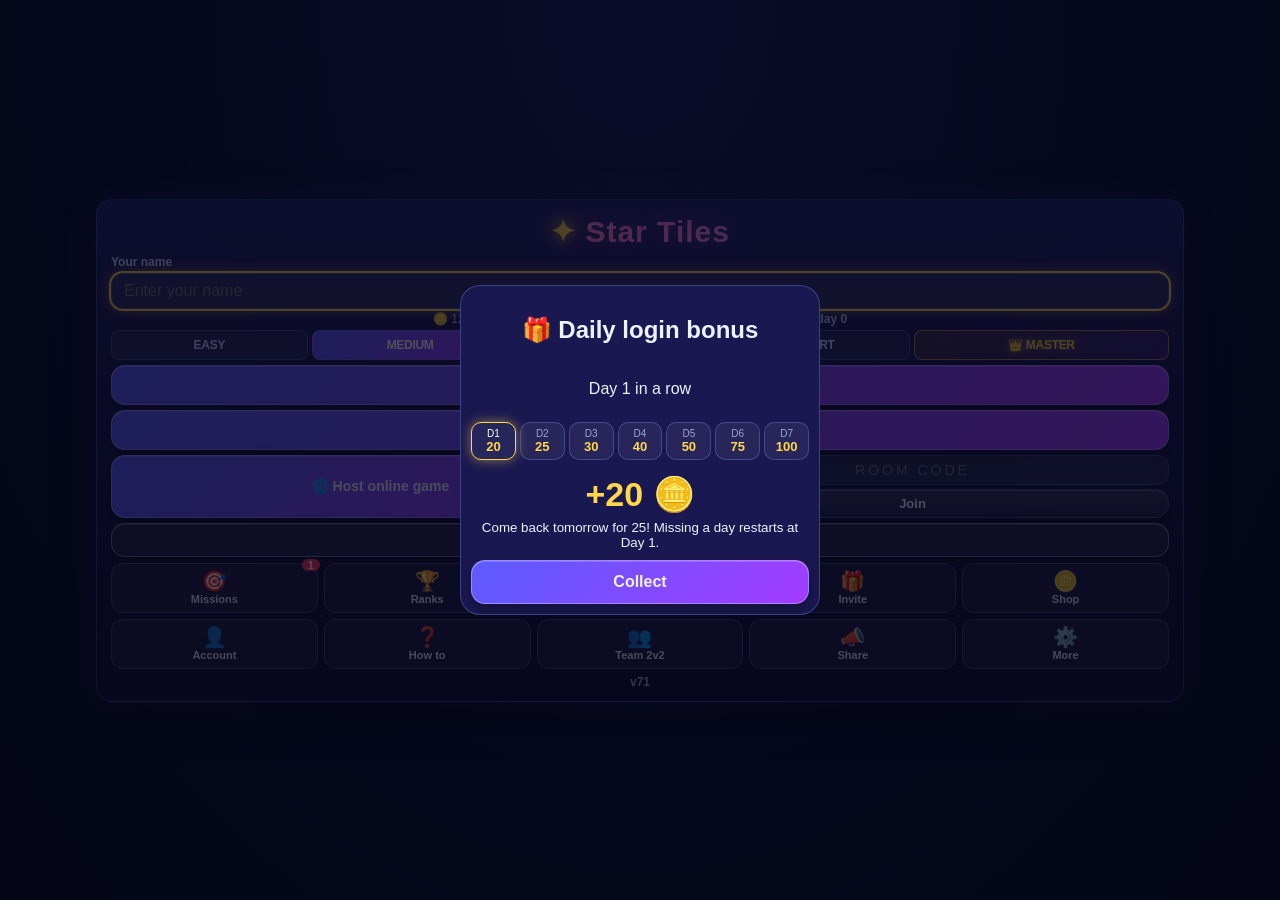
==== commit e4ec7414: "v71: online results authoritative (mover sends totals), once-per-type room rule persisted" ====
--- a/index.html
+++ b/index.html
@@ -1,7 +1,7 @@
 <!DOCTYPE html><html><head><meta charset="utf-8"><meta name="viewport" content="width=device-width,initial-scale=1,viewport-fit=cover,user-scalable=no">
-<title>Star Tiles</title><link rel="manifest" href="manifest.json"><link rel="apple-touch-icon" href="icon-180.png?v=70"><link rel="apple-touch-startup-image" media="(device-width: 375px) and (device-height: 667px) and (-webkit-device-pixel-ratio: 2)" href="splash-750x1334.png"><link rel="apple-touch-startup-image" media="(device-width: 390px) and (device-height: 844px) and (-webkit-device-pixel-ratio: 3)" href="splash-1170x2532.png"><link rel="apple-touch-startup-image" media="(device-width: 393px) and (device-height: 852px) and (-webkit-device-pixel-ratio: 3)" href="splash-1179x2556.png"><link rel="apple-touch-startup-image" media="(device-width: 428px) and (device-height: 926px) and (-webkit-device-pixel-ratio: 3)" href="splash-1284x2778.png"><link rel="apple-touch-startup-image" media="(device-width: 430px) and (device-height: 932px) and (-webkit-device-pixel-ratio: 3)" href="splash-1290x2796.png">
+<title>Star Tiles</title><link rel="manifest" href="manifest.json"><link rel="apple-touch-icon" href="icon-180.png?v=71"><link rel="apple-touch-startup-image" media="(device-width: 375px) and (device-height: 667px) and (-webkit-device-pixel-ratio: 2)" href="splash-750x1334.png"><link rel="apple-touch-startup-image" media="(device-width: 390px) and (device-height: 844px) and (-webkit-device-pixel-ratio: 3)" href="splash-1170x2532.png"><link rel="apple-touch-startup-image" media="(device-width: 393px) and (device-height: 852px) and (-webkit-device-pixel-ratio: 3)" href="splash-1179x2556.png"><link rel="apple-touch-startup-image" media="(device-width: 428px) and (device-height: 926px) and (-webkit-device-pixel-ratio: 3)" href="splash-1284x2778.png"><link rel="apple-touch-startup-image" media="(device-width: 430px) and (device-height: 932px) and (-webkit-device-pixel-ratio: 3)" href="splash-1290x2796.png">
 <meta name="apple-mobile-web-app-capable" content="yes"><meta name="mobile-web-app-capable" content="yes"><meta name="apple-mobile-web-app-status-bar-style" content="black"><meta name="theme-color" content="#0b1033">
-<link rel="stylesheet" href="style.css?v=70"></head><body>
+<link rel="stylesheet" href="style.css?v=71"></head><body>
 <div id="app">
 <header><button class="btn sq" id="menuBtn" aria-label="Menu">🏠</button>
 <div id="hud"><div class="names"><span id="n0" class="p0">DHAVAL P</span><span class="vs">·VS·</span><span id="n1">COMPUTER</span></div>
@@ -32,8 +32,8 @@
 <div class="diff" id="diff"><button data-d="easy">EASY</button><button data-d="medium">MEDIUM</button><button data-d="hard">HARD</button><button data-d="expert">EXPERT</button><button data-d="master" class="master">👑 MASTER</button></div>
 <button class="btn big" id="vsAI">Play vs COMPUTER</button><button class="btn big" id="vsP">Pass &amp; Play (2 players)</button>
 <div class="online"><button class="btn big" id="hostBtn">🌐 Host online game</button>
-<div class="joinrow"><input id="joinCode" maxlength="14" placeholder="ROOM CODE" autocapitalize="characters" autocomplete="off"><button class="btn" id="joinBtn">Join</button></div></div><div id="ver">v70</div></div></div>
-</div><script src="config.js?v=70"></script><script src="logic.js?v=70"></script><script src="missions.js?v=70"></script><script src="mq.js?v=70"></script><script src="online.js?v=70"></script><script src="app.js?v=70"></script><script src="stability.js?v=70"></script><script src="vendor/supabase.js?v=70"></script><script src="account.js?v=70"></script><script src="native.js?v=70"></script><script src="daily.js?v=70"></script><script src="board.js?v=70"></script><script src="rank.js?v=70"></script><script src="streak.js?v=70"></script><script src="cosmetics.js?v=70"></script><script src="tutorial.js?v=70"></script><script src="invite.js?v=70"></script><script src="team.js?v=70"></script><script src="share.js?v=70"></script><script src="home.js?v=70"></script>
+<div class="joinrow"><input id="joinCode" maxlength="14" placeholder="ROOM CODE" autocapitalize="characters" autocomplete="off"><button class="btn" id="joinBtn">Join</button></div></div><div id="ver">v71</div></div></div>
+</div><script src="config.js?v=71"></script><script src="logic.js?v=71"></script><script src="missions.js?v=71"></script><script src="mq.js?v=71"></script><script src="online.js?v=71"></script><script src="app.js?v=71"></script><script src="stability.js?v=71"></script><script src="vendor/supabase.js?v=71"></script><script src="account.js?v=71"></script><script src="native.js?v=71"></script><script src="daily.js?v=71"></script><script src="board.js?v=71"></script><script src="rank.js?v=71"></script><script src="streak.js?v=71"></script><script src="cosmetics.js?v=71"></script><script src="tutorial.js?v=71"></script><script src="invite.js?v=71"></script><script src="team.js?v=71"></script><script src="share.js?v=71"></script><script src="home.js?v=71"></script>
 <script>
 if('serviceWorker'in navigator){let reloaded=false;const had=!!navigator.serviceWorker.controller;
  navigator.serviceWorker.addEventListener('controllerchange',()=>{if(reloaded||!had)return;try{if(document.getElementById('onl').classList.contains('show')||(typeof g!=='undefined'&&g&&g.mode==='online'))return;}catch(e){} // v24: never reload mid-connect / online game
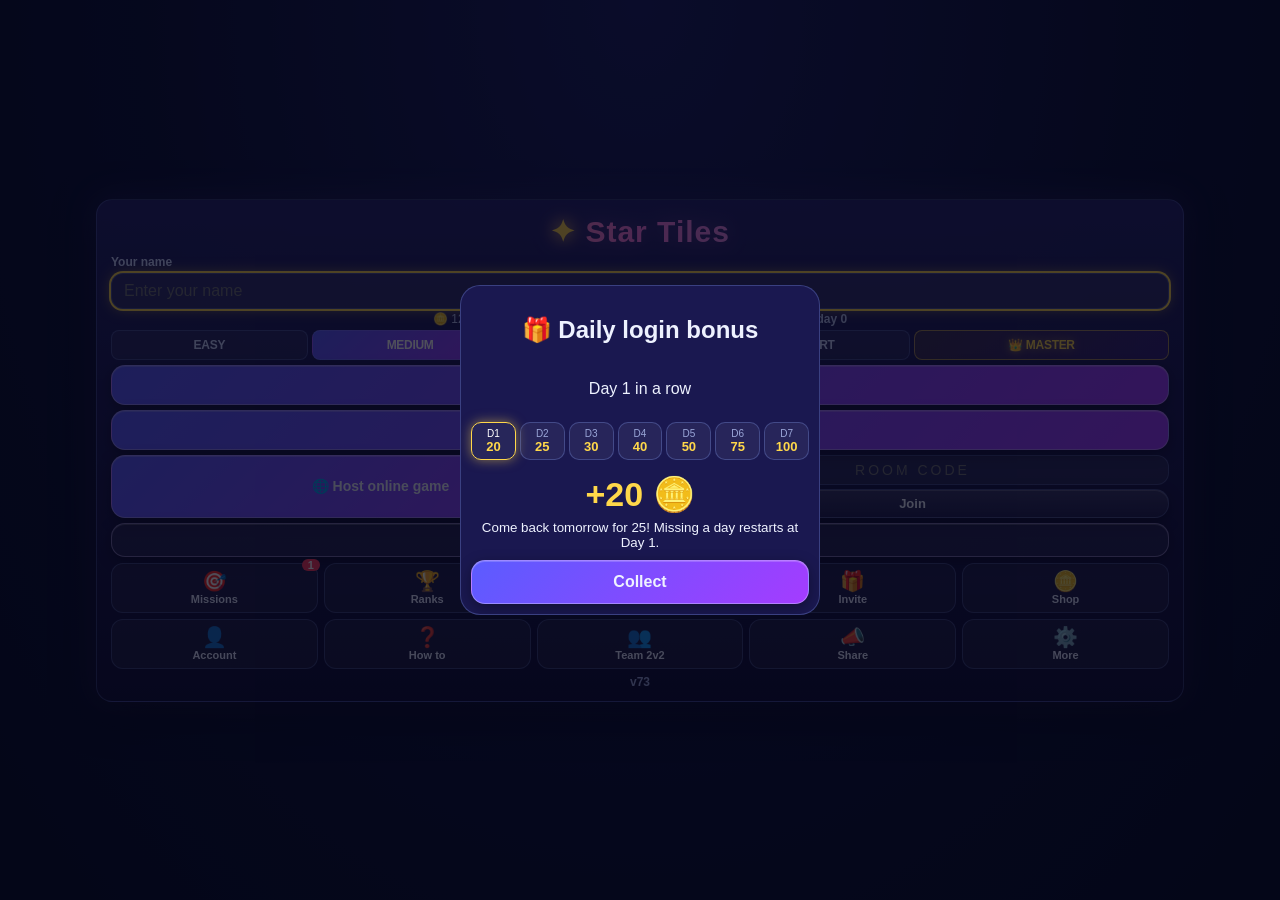
==== commit 0e2d497b: "v73: phase transitions – step tracker, tap-to-skip phase banner, active-area highlight (reduced-moti" ====
--- a/index.html
+++ b/index.html
@@ -1,7 +1,7 @@
 <!DOCTYPE html><html><head><meta charset="utf-8"><meta name="viewport" content="width=device-width,initial-scale=1,viewport-fit=cover,user-scalable=no">
-<title>Star Tiles</title><link rel="manifest" href="manifest.json"><link rel="apple-touch-icon" href="icon-180.png?v=71"><link rel="apple-touch-startup-image" media="(device-width: 375px) and (device-height: 667px) and (-webkit-device-pixel-ratio: 2)" href="splash-750x1334.png"><link rel="apple-touch-startup-image" media="(device-width: 390px) and (device-height: 844px) and (-webkit-device-pixel-ratio: 3)" href="splash-1170x2532.png"><link rel="apple-touch-startup-image" media="(device-width: 393px) and (device-height: 852px) and (-webkit-device-pixel-ratio: 3)" href="splash-1179x2556.png"><link rel="apple-touch-startup-image" media="(device-width: 428px) and (device-height: 926px) and (-webkit-device-pixel-ratio: 3)" href="splash-1284x2778.png"><link rel="apple-touch-startup-image" media="(device-width: 430px) and (device-height: 932px) and (-webkit-device-pixel-ratio: 3)" href="splash-1290x2796.png">
+<title>Star Tiles</title><link rel="manifest" href="manifest.json"><link rel="apple-touch-icon" href="icon-180.png?v=73"><link rel="apple-touch-startup-image" media="(device-width: 375px) and (device-height: 667px) and (-webkit-device-pixel-ratio: 2)" href="splash-750x1334.png"><link rel="apple-touch-startup-image" media="(device-width: 390px) and (device-height: 844px) and (-webkit-device-pixel-ratio: 3)" href="splash-1170x2532.png"><link rel="apple-touch-startup-image" media="(device-width: 393px) and (device-height: 852px) and (-webkit-device-pixel-ratio: 3)" href="splash-1179x2556.png"><link rel="apple-touch-startup-image" media="(device-width: 428px) and (device-height: 926px) and (-webkit-device-pixel-ratio: 3)" href="splash-1284x2778.png"><link rel="apple-touch-startup-image" media="(device-width: 430px) and (device-height: 932px) and (-webkit-device-pixel-ratio: 3)" href="splash-1290x2796.png">
 <meta name="apple-mobile-web-app-capable" content="yes"><meta name="mobile-web-app-capable" content="yes"><meta name="apple-mobile-web-app-status-bar-style" content="black"><meta name="theme-color" content="#0b1033">
-<link rel="stylesheet" href="style.css?v=71"></head><body>
+<link rel="stylesheet" href="style.css?v=73"></head><body>
 <div id="app">
 <header><button class="btn sq" id="menuBtn" aria-label="Menu">🏠</button>
 <div id="hud"><div class="names"><span id="n0" class="p0">DHAVAL P</span><span class="vs">·VS·</span><span id="n1">COMPUTER</span></div>
@@ -32,8 +32,8 @@
 <div class="diff" id="diff"><button data-d="easy">EASY</button><button data-d="medium">MEDIUM</button><button data-d="hard">HARD</button><button data-d="expert">EXPERT</button><button data-d="master" class="master">👑 MASTER</button></div>
 <button class="btn big" id="vsAI">Play vs COMPUTER</button><button class="btn big" id="vsP">Pass &amp; Play (2 players)</button>
 <div class="online"><button class="btn big" id="hostBtn">🌐 Host online game</button>
-<div class="joinrow"><input id="joinCode" maxlength="14" placeholder="ROOM CODE" autocapitalize="characters" autocomplete="off"><button class="btn" id="joinBtn">Join</button></div></div><div id="ver">v71</div></div></div>
-</div><script src="config.js?v=71"></script><script src="logic.js?v=71"></script><script src="missions.js?v=71"></script><script src="mq.js?v=71"></script><script src="online.js?v=71"></script><script src="app.js?v=71"></script><script src="stability.js?v=71"></script><script src="vendor/supabase.js?v=71"></script><script src="account.js?v=71"></script><script src="native.js?v=71"></script><script src="daily.js?v=71"></script><script src="board.js?v=71"></script><script src="rank.js?v=71"></script><script src="streak.js?v=71"></script><script src="cosmetics.js?v=71"></script><script src="tutorial.js?v=71"></script><script src="invite.js?v=71"></script><script src="team.js?v=71"></script><script src="share.js?v=71"></script><script src="home.js?v=71"></script>
+<div class="joinrow"><input id="joinCode" maxlength="14" placeholder="ROOM CODE" autocapitalize="characters" autocomplete="off"><button class="btn" id="joinBtn">Join</button></div></div><div id="ver">v73</div></div></div>
+</div><script src="config.js?v=73"></script><script src="logic.js?v=73"></script><script src="missions.js?v=73"></script><script src="mq.js?v=73"></script><script src="online.js?v=73"></script><script src="app.js?v=73"></script><script src="stability.js?v=73"></script><script src="vendor/supabase.js?v=73"></script><script src="account.js?v=73"></script><script src="native.js?v=73"></script><script src="daily.js?v=73"></script><script src="board.js?v=73"></script><script src="rank.js?v=73"></script><script src="streak.js?v=73"></script><script src="cosmetics.js?v=73"></script><script src="tutorial.js?v=73"></script><script src="invite.js?v=73"></script><script src="team.js?v=73"></script><script src="share.js?v=73"></script><script src="home.js?v=73"></script><script src="phase.js?v=73"></script>
 <script>
 if('serviceWorker'in navigator){let reloaded=false;const had=!!navigator.serviceWorker.controller;
  navigator.serviceWorker.addEventListener('controllerchange',()=>{if(reloaded||!had)return;try{if(document.getElementById('onl').classList.contains('show')||(typeof g!=='undefined'&&g&&g.mode==='online'))return;}catch(e){} // v24: never reload mid-connect / online game
--- a/style.css
+++ b/style.css
@@ -534,3 +534,27 @@
 
 /* v64 used power-ups */
 #pmenu .used{opacity:.4;filter:grayscale(1);position:relative}#pmenu .usedtag{position:absolute;right:10px;top:8px;font-size:11px;background:#555;color:#fff;padding:2px 7px;border-radius:999px}
+/* v73: phase tracker + transition banner + active-area highlight */
+#phbar{flex:none;display:flex;align-items:center;justify-content:center;gap:4px;padding:4px 6px;font-size:11px;font-weight:800;letter-spacing:.3px;color:var(--dim,#9aa6d8);background:rgba(10,14,48,.45);border-bottom:1px solid var(--line,rgba(140,170,255,.28))}
+#phbar .phs{display:inline-flex;align-items:center;gap:3px;padding:3px 8px;border-radius:999px;opacity:.55;transition:opacity .2s,background .2s,color .2s;white-space:nowrap}
+#phbar .phs i{font-style:normal}
+#phbar .phs.on{opacity:1;color:#0b1033;background:linear-gradient(90deg,var(--teal,#2ee6d6),#8af5ff);box-shadow:0 0 10px rgba(46,230,214,.55)}
+#phbar .pharr{opacity:.4}#phbar.over .phs{opacity:.35}
+@media (max-width:360px){#phbar{font-size:10px;gap:2px}#phbar .phs{padding:2px 5px}}
+#phban{position:fixed;left:0;right:0;z-index:60;display:flex;justify-content:center;pointer-events:none;opacity:0;transform:translateX(-30px)}
+#phban.show{pointer-events:auto;animation:phin 1.1s ease forwards}
+#phban .phin{width:100%;display:flex;align-items:center;justify-content:center;gap:12px;padding:12px 16px;background:linear-gradient(90deg,rgba(11,16,51,0),rgba(30,24,90,.94) 15%,rgba(30,24,90,.94) 85%,rgba(11,16,51,0));border-top:1px solid var(--teal,#2ee6d6);border-bottom:1px solid var(--teal,#2ee6d6);color:var(--txt,#eef2ff);box-shadow:0 0 24px rgba(46,230,214,.35)}
+#phban .phic{font-size:30px}#phban small{display:block;font-size:10px;color:var(--teal,#2ee6d6);font-weight:800;letter-spacing:1px;text-transform:uppercase}
+#phban b{display:block;font-size:19px;font-weight:900}#phban em{display:block;font-style:normal;font-size:12px;color:var(--dim,#9aa6d8)}
+@keyframes phin{0%{opacity:0;transform:translateX(-30px)}15%{opacity:1;transform:none}80%{opacity:1;transform:none}100%{opacity:0;transform:translateX(30px)}}
+#rack,#board,footer .btn{transition:opacity .25s,filter .25s,box-shadow .25s}
+body.ph-place #rack{box-shadow:inset 0 0 0 2px rgba(46,230,214,.7),0 0 14px rgba(46,230,214,.35);animation:phglow 1.8s ease-in-out infinite}
+body.ph-place #board{box-shadow:0 0 0 2px rgba(46,230,214,.35)}
+body.ph-play #rack{opacity:.55;filter:saturate(.6)}
+body.ph-play #play{box-shadow:0 0 0 3px var(--teal,#2ee6d6),0 0 18px rgba(46,230,214,.7);animation:phglow 1.2s ease-in-out infinite}
+body.ph-aim #rack,body.ph-score #rack{opacity:.45;filter:saturate(.5)}
+body.ph-aim #board{box-shadow:0 0 0 3px #ffc94a,0 0 18px rgba(255,201,74,.55);animation:phglow 1.4s ease-in-out infinite}
+body.ph-score #board{box-shadow:0 0 0 2px var(--mag,#ff4fd8),0 0 18px rgba(255,79,216,.45)}
+body.ph-wait #rack{opacity:.4;filter:grayscale(.6)}body.ph-wait #board{opacity:.88}body.ph-wait footer .btn{opacity:.5}
+@keyframes phglow{50%{filter:brightness(1.15)}}
+@media (prefers-reduced-motion:reduce){#phban.show{animation:none;opacity:1;transform:none}body.ph-place #rack,body.ph-play #play,body.ph-aim #board{animation:none}#rack,#board,footer .btn,#phbar .phs{transition:none}}
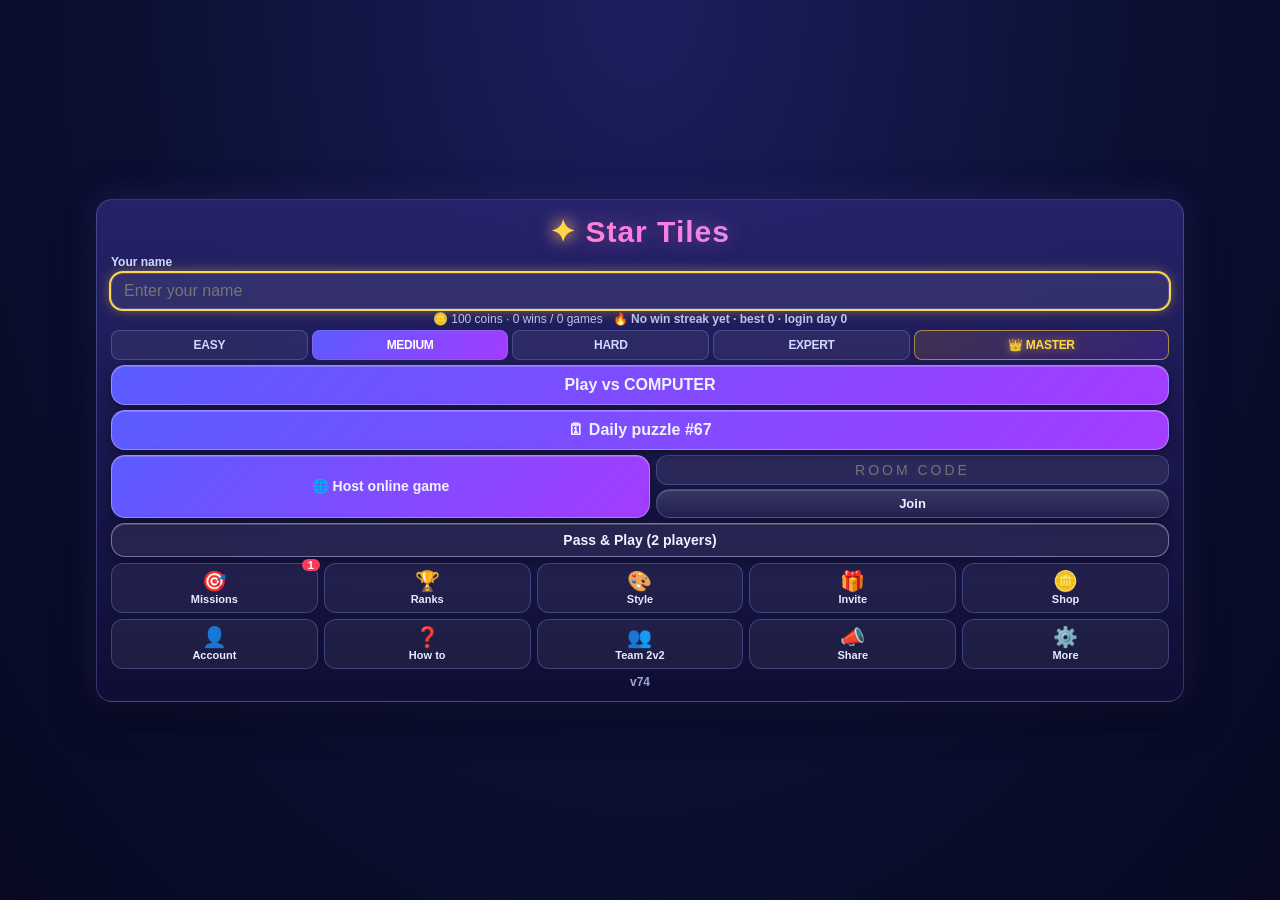
==== commit a50bbd68: "v74: only the start-of-turn 'Place your tiles' banner, shown ~2s (tap to skip); step bar + glow unch" ====
--- a/index.html
+++ b/index.html
@@ -1,7 +1,7 @@
 <!DOCTYPE html><html><head><meta charset="utf-8"><meta name="viewport" content="width=device-width,initial-scale=1,viewport-fit=cover,user-scalable=no">
-<title>Star Tiles</title><link rel="manifest" href="manifest.json"><link rel="apple-touch-icon" href="icon-180.png?v=73"><link rel="apple-touch-startup-image" media="(device-width: 375px) and (device-height: 667px) and (-webkit-device-pixel-ratio: 2)" href="splash-750x1334.png"><link rel="apple-touch-startup-image" media="(device-width: 390px) and (device-height: 844px) and (-webkit-device-pixel-ratio: 3)" href="splash-1170x2532.png"><link rel="apple-touch-startup-image" media="(device-width: 393px) and (device-height: 852px) and (-webkit-device-pixel-ratio: 3)" href="splash-1179x2556.png"><link rel="apple-touch-startup-image" media="(device-width: 428px) and (device-height: 926px) and (-webkit-device-pixel-ratio: 3)" href="splash-1284x2778.png"><link rel="apple-touch-startup-image" media="(device-width: 430px) and (device-height: 932px) and (-webkit-device-pixel-ratio: 3)" href="splash-1290x2796.png">
+<title>Star Tiles</title><link rel="manifest" href="manifest.json"><link rel="apple-touch-icon" href="icon-180.png?v=74"><link rel="apple-touch-startup-image" media="(device-width: 375px) and (device-height: 667px) and (-webkit-device-pixel-ratio: 2)" href="splash-750x1334.png"><link rel="apple-touch-startup-image" media="(device-width: 390px) and (device-height: 844px) and (-webkit-device-pixel-ratio: 3)" href="splash-1170x2532.png"><link rel="apple-touch-startup-image" media="(device-width: 393px) and (device-height: 852px) and (-webkit-device-pixel-ratio: 3)" href="splash-1179x2556.png"><link rel="apple-touch-startup-image" media="(device-width: 428px) and (device-height: 926px) and (-webkit-device-pixel-ratio: 3)" href="splash-1284x2778.png"><link rel="apple-touch-startup-image" media="(device-width: 430px) and (device-height: 932px) and (-webkit-device-pixel-ratio: 3)" href="splash-1290x2796.png">
 <meta name="apple-mobile-web-app-capable" content="yes"><meta name="mobile-web-app-capable" content="yes"><meta name="apple-mobile-web-app-status-bar-style" content="black"><meta name="theme-color" content="#0b1033">
-<link rel="stylesheet" href="style.css?v=73"></head><body>
+<link rel="stylesheet" href="style.css?v=74"></head><body>
 <div id="app">
 <header><button class="btn sq" id="menuBtn" aria-label="Menu">🏠</button>
 <div id="hud"><div class="names"><span id="n0" class="p0">DHAVAL P</span><span class="vs">·VS·</span><span id="n1">COMPUTER</span></div>
@@ -32,8 +32,8 @@
 <div class="diff" id="diff"><button data-d="easy">EASY</button><button data-d="medium">MEDIUM</button><button data-d="hard">HARD</button><button data-d="expert">EXPERT</button><button data-d="master" class="master">👑 MASTER</button></div>
 <button class="btn big" id="vsAI">Play vs COMPUTER</button><button class="btn big" id="vsP">Pass &amp; Play (2 players)</button>
 <div class="online"><button class="btn big" id="hostBtn">🌐 Host online game</button>
-<div class="joinrow"><input id="joinCode" maxlength="14" placeholder="ROOM CODE" autocapitalize="characters" autocomplete="off"><button class="btn" id="joinBtn">Join</button></div></div><div id="ver">v73</div></div></div>
-</div><script src="config.js?v=73"></script><script src="logic.js?v=73"></script><script src="missions.js?v=73"></script><script src="mq.js?v=73"></script><script src="online.js?v=73"></script><script src="app.js?v=73"></script><script src="stability.js?v=73"></script><script src="vendor/supabase.js?v=73"></script><script src="account.js?v=73"></script><script src="native.js?v=73"></script><script src="daily.js?v=73"></script><script src="board.js?v=73"></script><script src="rank.js?v=73"></script><script src="streak.js?v=73"></script><script src="cosmetics.js?v=73"></script><script src="tutorial.js?v=73"></script><script src="invite.js?v=73"></script><script src="team.js?v=73"></script><script src="share.js?v=73"></script><script src="home.js?v=73"></script><script src="phase.js?v=73"></script>
+<div class="joinrow"><input id="joinCode" maxlength="14" placeholder="ROOM CODE" autocapitalize="characters" autocomplete="off"><button class="btn" id="joinBtn">Join</button></div></div><div id="ver">v74</div></div></div>
+</div><script src="config.js?v=74"></script><script src="logic.js?v=74"></script><script src="missions.js?v=74"></script><script src="mq.js?v=74"></script><script src="online.js?v=74"></script><script src="app.js?v=74"></script><script src="stability.js?v=74"></script><script src="vendor/supabase.js?v=74"></script><script src="account.js?v=74"></script><script src="native.js?v=74"></script><script src="daily.js?v=74"></script><script src="board.js?v=74"></script><script src="rank.js?v=74"></script><script src="streak.js?v=74"></script><script src="cosmetics.js?v=74"></script><script src="tutorial.js?v=74"></script><script src="invite.js?v=74"></script><script src="team.js?v=74"></script><script src="share.js?v=74"></script><script src="home.js?v=74"></script><script src="phase.js?v=74"></script>
 <script>
 if('serviceWorker'in navigator){let reloaded=false;const had=!!navigator.serviceWorker.controller;
  navigator.serviceWorker.addEventListener('controllerchange',()=>{if(reloaded||!had)return;try{if(document.getElementById('onl').classList.contains('show')||(typeof g!=='undefined'&&g&&g.mode==='online'))return;}catch(e){} // v24: never reload mid-connect / online game
--- a/style.css
+++ b/style.css
@@ -542,11 +542,11 @@
 #phbar .pharr{opacity:.4}#phbar.over .phs{opacity:.35}
 @media (max-width:360px){#phbar{font-size:10px;gap:2px}#phbar .phs{padding:2px 5px}}
 #phban{position:fixed;left:0;right:0;z-index:60;display:flex;justify-content:center;pointer-events:none;opacity:0;transform:translateX(-30px)}
-#phban.show{pointer-events:auto;animation:phin 1.1s ease forwards}
+#phban.show{pointer-events:auto;animation:phin 2s ease forwards}
 #phban .phin{width:100%;display:flex;align-items:center;justify-content:center;gap:12px;padding:12px 16px;background:linear-gradient(90deg,rgba(11,16,51,0),rgba(30,24,90,.94) 15%,rgba(30,24,90,.94) 85%,rgba(11,16,51,0));border-top:1px solid var(--teal,#2ee6d6);border-bottom:1px solid var(--teal,#2ee6d6);color:var(--txt,#eef2ff);box-shadow:0 0 24px rgba(46,230,214,.35)}
 #phban .phic{font-size:30px}#phban small{display:block;font-size:10px;color:var(--teal,#2ee6d6);font-weight:800;letter-spacing:1px;text-transform:uppercase}
 #phban b{display:block;font-size:19px;font-weight:900}#phban em{display:block;font-style:normal;font-size:12px;color:var(--dim,#9aa6d8)}
-@keyframes phin{0%{opacity:0;transform:translateX(-30px)}15%{opacity:1;transform:none}80%{opacity:1;transform:none}100%{opacity:0;transform:translateX(30px)}}
+@keyframes phin{0%{opacity:0;transform:translateX(-30px)}10%{opacity:1;transform:none}88%{opacity:1;transform:none}100%{opacity:0;transform:translateX(30px)}}
 #rack,#board,footer .btn{transition:opacity .25s,filter .25s,box-shadow .25s}
 body.ph-place #rack{box-shadow:inset 0 0 0 2px rgba(46,230,214,.7),0 0 14px rgba(46,230,214,.35);animation:phglow 1.8s ease-in-out infinite}
 body.ph-place #board{box-shadow:0 0 0 2px rgba(46,230,214,.35)}
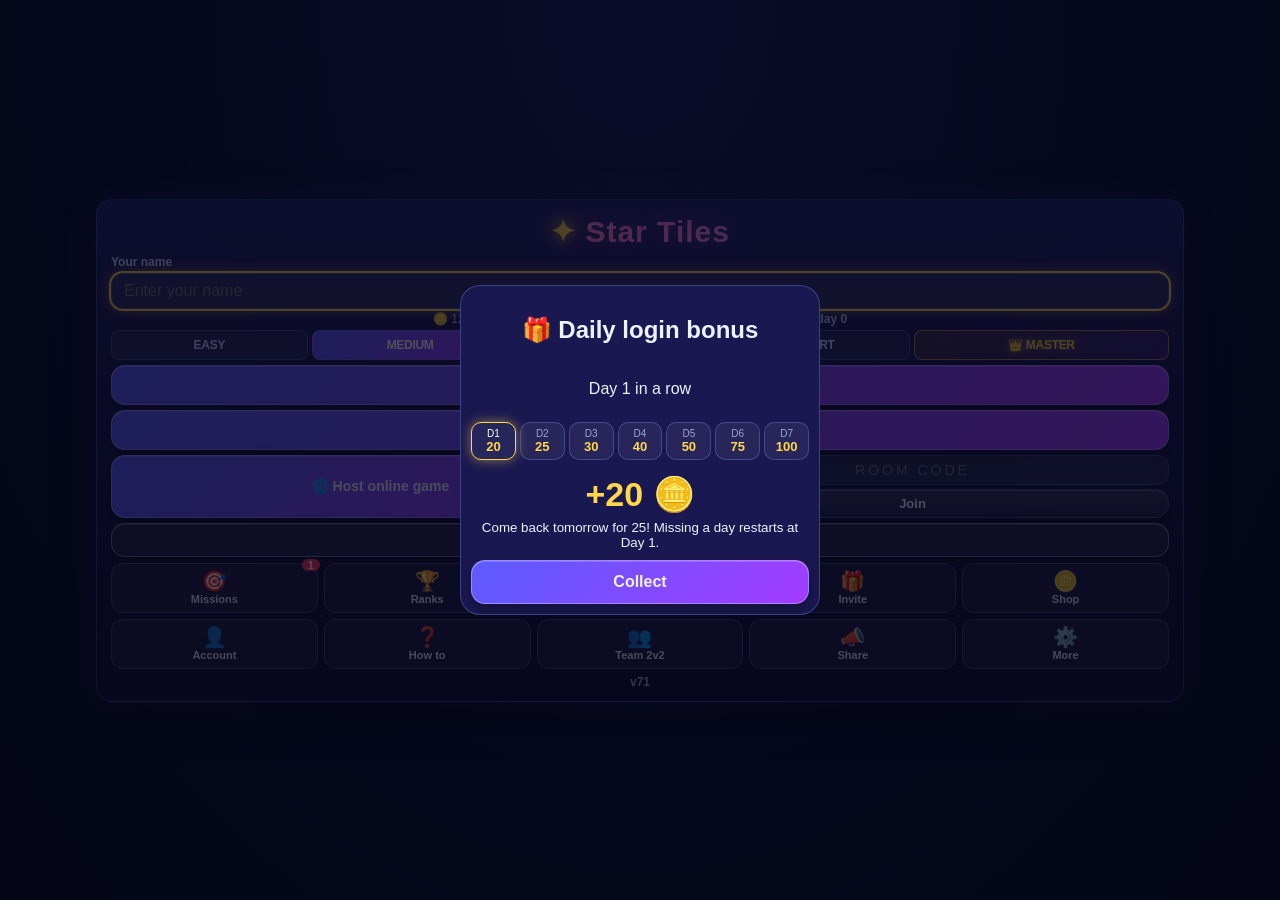
==== commit ff0652d0: "Revert "v73: phase transitions – step tracker, tap-to-skip phase banner, active-area highlight (redu" ====
--- a/index.html
+++ b/index.html
@@ -1,7 +1,7 @@
 <!DOCTYPE html><html><head><meta charset="utf-8"><meta name="viewport" content="width=device-width,initial-scale=1,viewport-fit=cover,user-scalable=no">
-<title>Star Tiles</title><link rel="manifest" href="manifest.json"><link rel="apple-touch-icon" href="icon-180.png?v=74"><link rel="apple-touch-startup-image" media="(device-width: 375px) and (device-height: 667px) and (-webkit-device-pixel-ratio: 2)" href="splash-750x1334.png"><link rel="apple-touch-startup-image" media="(device-width: 390px) and (device-height: 844px) and (-webkit-device-pixel-ratio: 3)" href="splash-1170x2532.png"><link rel="apple-touch-startup-image" media="(device-width: 393px) and (device-height: 852px) and (-webkit-device-pixel-ratio: 3)" href="splash-1179x2556.png"><link rel="apple-touch-startup-image" media="(device-width: 428px) and (device-height: 926px) and (-webkit-device-pixel-ratio: 3)" href="splash-1284x2778.png"><link rel="apple-touch-startup-image" media="(device-width: 430px) and (device-height: 932px) and (-webkit-device-pixel-ratio: 3)" href="splash-1290x2796.png">
+<title>Star Tiles</title><link rel="manifest" href="manifest.json"><link rel="apple-touch-icon" href="icon-180.png?v=72"><link rel="apple-touch-startup-image" media="(device-width: 375px) and (device-height: 667px) and (-webkit-device-pixel-ratio: 2)" href="splash-750x1334.png"><link rel="apple-touch-startup-image" media="(device-width: 390px) and (device-height: 844px) and (-webkit-device-pixel-ratio: 3)" href="splash-1170x2532.png"><link rel="apple-touch-startup-image" media="(device-width: 393px) and (device-height: 852px) and (-webkit-device-pixel-ratio: 3)" href="splash-1179x2556.png"><link rel="apple-touch-startup-image" media="(device-width: 428px) and (device-height: 926px) and (-webkit-device-pixel-ratio: 3)" href="splash-1284x2778.png"><link rel="apple-touch-startup-image" media="(device-width: 430px) and (device-height: 932px) and (-webkit-device-pixel-ratio: 3)" href="splash-1290x2796.png">
 <meta name="apple-mobile-web-app-capable" content="yes"><meta name="mobile-web-app-capable" content="yes"><meta name="apple-mobile-web-app-status-bar-style" content="black"><meta name="theme-color" content="#0b1033">
-<link rel="stylesheet" href="style.css?v=74"></head><body>
+<link rel="stylesheet" href="style.css?v=72"></head><body>
 <div id="app">
 <header><button class="btn sq" id="menuBtn" aria-label="Menu">🏠</button>
 <div id="hud"><div class="names"><span id="n0" class="p0">DHAVAL P</span><span class="vs">·VS·</span><span id="n1">COMPUTER</span></div>
@@ -32,8 +32,8 @@
 <div class="diff" id="diff"><button data-d="easy">EASY</button><button data-d="medium">MEDIUM</button><button data-d="hard">HARD</button><button data-d="expert">EXPERT</button><button data-d="master" class="master">👑 MASTER</button></div>
 <button class="btn big" id="vsAI">Play vs COMPUTER</button><button class="btn big" id="vsP">Pass &amp; Play (2 players)</button>
 <div class="online"><button class="btn big" id="hostBtn">🌐 Host online game</button>
-<div class="joinrow"><input id="joinCode" maxlength="14" placeholder="ROOM CODE" autocapitalize="characters" autocomplete="off"><button class="btn" id="joinBtn">Join</button></div></div><div id="ver">v74</div></div></div>
-</div><script src="config.js?v=74"></script><script src="logic.js?v=74"></script><script src="missions.js?v=74"></script><script src="mq.js?v=74"></script><script src="online.js?v=74"></script><script src="app.js?v=74"></script><script src="stability.js?v=74"></script><script src="vendor/supabase.js?v=74"></script><script src="account.js?v=74"></script><script src="native.js?v=74"></script><script src="daily.js?v=74"></script><script src="board.js?v=74"></script><script src="rank.js?v=74"></script><script src="streak.js?v=74"></script><script src="cosmetics.js?v=74"></script><script src="tutorial.js?v=74"></script><script src="invite.js?v=74"></script><script src="team.js?v=74"></script><script src="share.js?v=74"></script><script src="home.js?v=74"></script><script src="phase.js?v=74"></script>
+<div class="joinrow"><input id="joinCode" maxlength="14" placeholder="ROOM CODE" autocapitalize="characters" autocomplete="off"><button class="btn" id="joinBtn">Join</button></div></div><div id="ver">v71</div></div></div>
+</div><script src="config.js?v=72"></script><script src="logic.js?v=72"></script><script src="missions.js?v=72"></script><script src="mq.js?v=72"></script><script src="online.js?v=72"></script><script src="app.js?v=72"></script><script src="stability.js?v=72"></script><script src="vendor/supabase.js?v=72"></script><script src="account.js?v=72"></script><script src="native.js?v=72"></script><script src="daily.js?v=72"></script><script src="board.js?v=72"></script><script src="rank.js?v=72"></script><script src="streak.js?v=72"></script><script src="cosmetics.js?v=72"></script><script src="tutorial.js?v=72"></script><script src="invite.js?v=72"></script><script src="team.js?v=72"></script><script src="share.js?v=72"></script><script src="home.js?v=72"></script>
 <script>
 if('serviceWorker'in navigator){let reloaded=false;const had=!!navigator.serviceWorker.controller;
  navigator.serviceWorker.addEventListener('controllerchange',()=>{if(reloaded||!had)return;try{if(document.getElementById('onl').classList.contains('show')||(typeof g!=='undefined'&&g&&g.mode==='online'))return;}catch(e){} // v24: never reload mid-connect / online game
--- a/style.css
+++ b/style.css
@@ -534,27 +534,3 @@
 
 /* v64 used power-ups */
 #pmenu .used{opacity:.4;filter:grayscale(1);position:relative}#pmenu .usedtag{position:absolute;right:10px;top:8px;font-size:11px;background:#555;color:#fff;padding:2px 7px;border-radius:999px}
-/* v73: phase tracker + transition banner + active-area highlight */
-#phbar{flex:none;display:flex;align-items:center;justify-content:center;gap:4px;padding:4px 6px;font-size:11px;font-weight:800;letter-spacing:.3px;color:var(--dim,#9aa6d8);background:rgba(10,14,48,.45);border-bottom:1px solid var(--line,rgba(140,170,255,.28))}
-#phbar .phs{display:inline-flex;align-items:center;gap:3px;padding:3px 8px;border-radius:999px;opacity:.55;transition:opacity .2s,background .2s,color .2s;white-space:nowrap}
-#phbar .phs i{font-style:normal}
-#phbar .phs.on{opacity:1;color:#0b1033;background:linear-gradient(90deg,var(--teal,#2ee6d6),#8af5ff);box-shadow:0 0 10px rgba(46,230,214,.55)}
-#phbar .pharr{opacity:.4}#phbar.over .phs{opacity:.35}
-@media (max-width:360px){#phbar{font-size:10px;gap:2px}#phbar .phs{padding:2px 5px}}
-#phban{position:fixed;left:0;right:0;z-index:60;display:flex;justify-content:center;pointer-events:none;opacity:0;transform:translateX(-30px)}
-#phban.show{pointer-events:auto;animation:phin 2s ease forwards}
-#phban .phin{width:100%;display:flex;align-items:center;justify-content:center;gap:12px;padding:12px 16px;background:linear-gradient(90deg,rgba(11,16,51,0),rgba(30,24,90,.94) 15%,rgba(30,24,90,.94) 85%,rgba(11,16,51,0));border-top:1px solid var(--teal,#2ee6d6);border-bottom:1px solid var(--teal,#2ee6d6);color:var(--txt,#eef2ff);box-shadow:0 0 24px rgba(46,230,214,.35)}
-#phban .phic{font-size:30px}#phban small{display:block;font-size:10px;color:var(--teal,#2ee6d6);font-weight:800;letter-spacing:1px;text-transform:uppercase}
-#phban b{display:block;font-size:19px;font-weight:900}#phban em{display:block;font-style:normal;font-size:12px;color:var(--dim,#9aa6d8)}
-@keyframes phin{0%{opacity:0;transform:translateX(-30px)}10%{opacity:1;transform:none}88%{opacity:1;transform:none}100%{opacity:0;transform:translateX(30px)}}
-#rack,#board,footer .btn{transition:opacity .25s,filter .25s,box-shadow .25s}
-body.ph-place #rack{box-shadow:inset 0 0 0 2px rgba(46,230,214,.7),0 0 14px rgba(46,230,214,.35);animation:phglow 1.8s ease-in-out infinite}
-body.ph-place #board{box-shadow:0 0 0 2px rgba(46,230,214,.35)}
-body.ph-play #rack{opacity:.55;filter:saturate(.6)}
-body.ph-play #play{box-shadow:0 0 0 3px var(--teal,#2ee6d6),0 0 18px rgba(46,230,214,.7);animation:phglow 1.2s ease-in-out infinite}
-body.ph-aim #rack,body.ph-score #rack{opacity:.45;filter:saturate(.5)}
-body.ph-aim #board{box-shadow:0 0 0 3px #ffc94a,0 0 18px rgba(255,201,74,.55);animation:phglow 1.4s ease-in-out infinite}
-body.ph-score #board{box-shadow:0 0 0 2px var(--mag,#ff4fd8),0 0 18px rgba(255,79,216,.45)}
-body.ph-wait #rack{opacity:.4;filter:grayscale(.6)}body.ph-wait #board{opacity:.88}body.ph-wait footer .btn{opacity:.5}
-@keyframes phglow{50%{filter:brightness(1.15)}}
-@media (prefers-reduced-motion:reduce){#phban.show{animation:none;opacity:1;transform:none}body.ph-place #rack,body.ph-play #play,body.ph-aim #board{animation:none}#rack,#board,footer .btn,#phbar .phs{transition:none}}
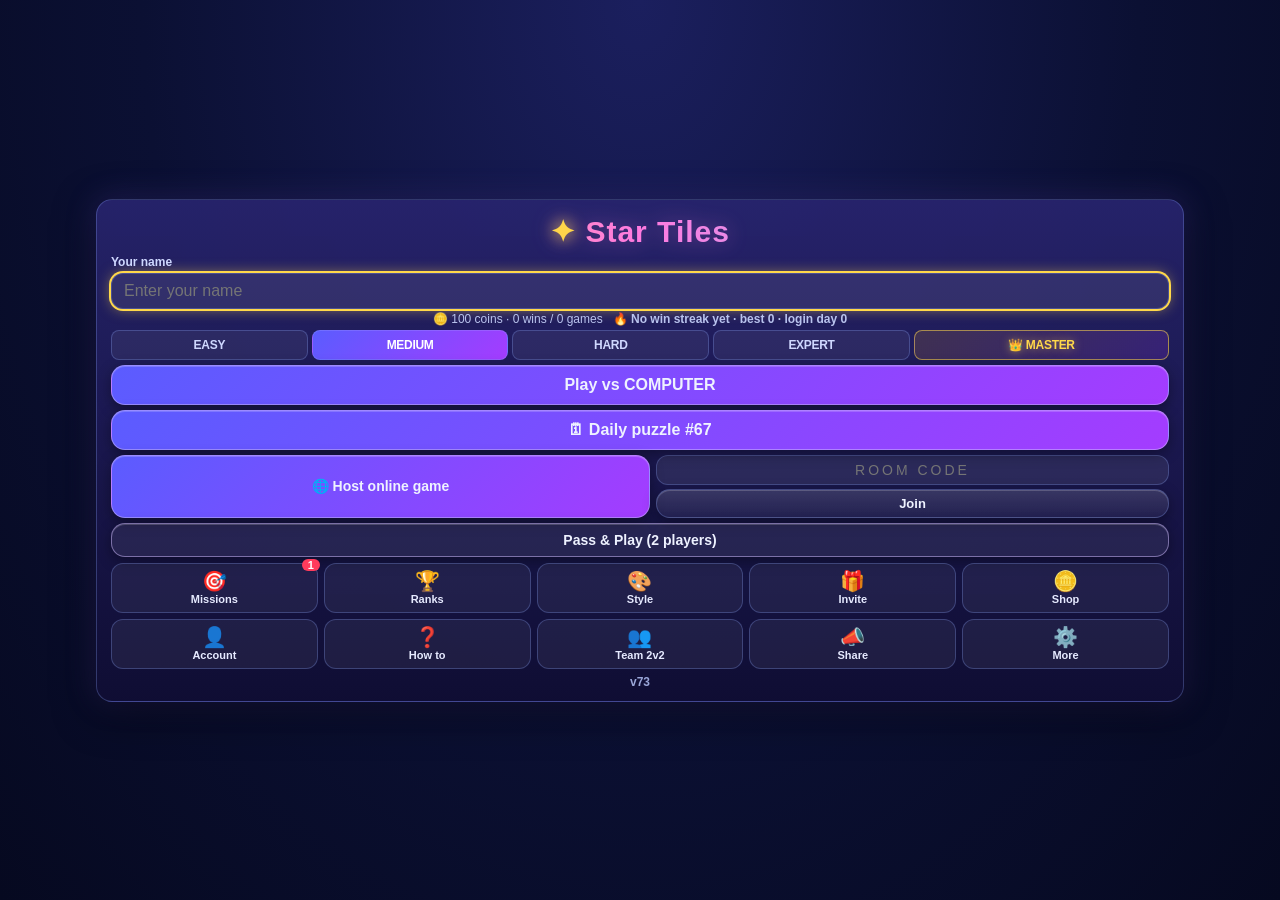
==== commit 07d2e1f9: "Revert "v74: only the start-of-turn 'Place your tiles' banner, shown ~2s (tap to skip); step bar + g" ====
--- a/index.html
+++ b/index.html
@@ -1,7 +1,7 @@
 <!DOCTYPE html><html><head><meta charset="utf-8"><meta name="viewport" content="width=device-width,initial-scale=1,viewport-fit=cover,user-scalable=no">
-<title>Star Tiles</title><link rel="manifest" href="manifest.json"><link rel="apple-touch-icon" href="icon-180.png?v=72"><link rel="apple-touch-startup-image" media="(device-width: 375px) and (device-height: 667px) and (-webkit-device-pixel-ratio: 2)" href="splash-750x1334.png"><link rel="apple-touch-startup-image" media="(device-width: 390px) and (device-height: 844px) and (-webkit-device-pixel-ratio: 3)" href="splash-1170x2532.png"><link rel="apple-touch-startup-image" media="(device-width: 393px) and (device-height: 852px) and (-webkit-device-pixel-ratio: 3)" href="splash-1179x2556.png"><link rel="apple-touch-startup-image" media="(device-width: 428px) and (device-height: 926px) and (-webkit-device-pixel-ratio: 3)" href="splash-1284x2778.png"><link rel="apple-touch-startup-image" media="(device-width: 430px) and (device-height: 932px) and (-webkit-device-pixel-ratio: 3)" href="splash-1290x2796.png">
+<title>Star Tiles</title><link rel="manifest" href="manifest.json"><link rel="apple-touch-icon" href="icon-180.png?v=73"><link rel="apple-touch-startup-image" media="(device-width: 375px) and (device-height: 667px) and (-webkit-device-pixel-ratio: 2)" href="splash-750x1334.png"><link rel="apple-touch-startup-image" media="(device-width: 390px) and (device-height: 844px) and (-webkit-device-pixel-ratio: 3)" href="splash-1170x2532.png"><link rel="apple-touch-startup-image" media="(device-width: 393px) and (device-height: 852px) and (-webkit-device-pixel-ratio: 3)" href="splash-1179x2556.png"><link rel="apple-touch-startup-image" media="(device-width: 428px) and (device-height: 926px) and (-webkit-device-pixel-ratio: 3)" href="splash-1284x2778.png"><link rel="apple-touch-startup-image" media="(device-width: 430px) and (device-height: 932px) and (-webkit-device-pixel-ratio: 3)" href="splash-1290x2796.png">
 <meta name="apple-mobile-web-app-capable" content="yes"><meta name="mobile-web-app-capable" content="yes"><meta name="apple-mobile-web-app-status-bar-style" content="black"><meta name="theme-color" content="#0b1033">
-<link rel="stylesheet" href="style.css?v=72"></head><body>
+<link rel="stylesheet" href="style.css?v=73"></head><body>
 <div id="app">
 <header><button class="btn sq" id="menuBtn" aria-label="Menu">🏠</button>
 <div id="hud"><div class="names"><span id="n0" class="p0">DHAVAL P</span><span class="vs">·VS·</span><span id="n1">COMPUTER</span></div>
@@ -32,8 +32,8 @@
 <div class="diff" id="diff"><button data-d="easy">EASY</button><button data-d="medium">MEDIUM</button><button data-d="hard">HARD</button><button data-d="expert">EXPERT</button><button data-d="master" class="master">👑 MASTER</button></div>
 <button class="btn big" id="vsAI">Play vs COMPUTER</button><button class="btn big" id="vsP">Pass &amp; Play (2 players)</button>
 <div class="online"><button class="btn big" id="hostBtn">🌐 Host online game</button>
-<div class="joinrow"><input id="joinCode" maxlength="14" placeholder="ROOM CODE" autocapitalize="characters" autocomplete="off"><button class="btn" id="joinBtn">Join</button></div></div><div id="ver">v71</div></div></div>
-</div><script src="config.js?v=72"></script><script src="logic.js?v=72"></script><script src="missions.js?v=72"></script><script src="mq.js?v=72"></script><script src="online.js?v=72"></script><script src="app.js?v=72"></script><script src="stability.js?v=72"></script><script src="vendor/supabase.js?v=72"></script><script src="account.js?v=72"></script><script src="native.js?v=72"></script><script src="daily.js?v=72"></script><script src="board.js?v=72"></script><script src="rank.js?v=72"></script><script src="streak.js?v=72"></script><script src="cosmetics.js?v=72"></script><script src="tutorial.js?v=72"></script><script src="invite.js?v=72"></script><script src="team.js?v=72"></script><script src="share.js?v=72"></script><script src="home.js?v=72"></script>
+<div class="joinrow"><input id="joinCode" maxlength="14" placeholder="ROOM CODE" autocapitalize="characters" autocomplete="off"><button class="btn" id="joinBtn">Join</button></div></div><div id="ver">v73</div></div></div>
+</div><script src="config.js?v=73"></script><script src="logic.js?v=73"></script><script src="missions.js?v=73"></script><script src="mq.js?v=73"></script><script src="online.js?v=73"></script><script src="app.js?v=73"></script><script src="stability.js?v=73"></script><script src="vendor/supabase.js?v=73"></script><script src="account.js?v=73"></script><script src="native.js?v=73"></script><script src="daily.js?v=73"></script><script src="board.js?v=73"></script><script src="rank.js?v=73"></script><script src="streak.js?v=73"></script><script src="cosmetics.js?v=73"></script><script src="tutorial.js?v=73"></script><script src="invite.js?v=73"></script><script src="team.js?v=73"></script><script src="share.js?v=73"></script><script src="home.js?v=73"></script><script src="phase.js?v=73"></script>
 <script>
 if('serviceWorker'in navigator){let reloaded=false;const had=!!navigator.serviceWorker.controller;
  navigator.serviceWorker.addEventListener('controllerchange',()=>{if(reloaded||!had)return;try{if(document.getElementById('onl').classList.contains('show')||(typeof g!=='undefined'&&g&&g.mode==='online'))return;}catch(e){} // v24: never reload mid-connect / online game
--- a/style.css
+++ b/style.css
@@ -534,3 +534,27 @@
 
 /* v64 used power-ups */
 #pmenu .used{opacity:.4;filter:grayscale(1);position:relative}#pmenu .usedtag{position:absolute;right:10px;top:8px;font-size:11px;background:#555;color:#fff;padding:2px 7px;border-radius:999px}
+/* v73: phase tracker + transition banner + active-area highlight */
+#phbar{flex:none;display:flex;align-items:center;justify-content:center;gap:4px;padding:4px 6px;font-size:11px;font-weight:800;letter-spacing:.3px;color:var(--dim,#9aa6d8);background:rgba(10,14,48,.45);border-bottom:1px solid var(--line,rgba(140,170,255,.28))}
+#phbar .phs{display:inline-flex;align-items:center;gap:3px;padding:3px 8px;border-radius:999px;opacity:.55;transition:opacity .2s,background .2s,color .2s;white-space:nowrap}
+#phbar .phs i{font-style:normal}
+#phbar .phs.on{opacity:1;color:#0b1033;background:linear-gradient(90deg,var(--teal,#2ee6d6),#8af5ff);box-shadow:0 0 10px rgba(46,230,214,.55)}
+#phbar .pharr{opacity:.4}#phbar.over .phs{opacity:.35}
+@media (max-width:360px){#phbar{font-size:10px;gap:2px}#phbar .phs{padding:2px 5px}}
+#phban{position:fixed;left:0;right:0;z-index:60;display:flex;justify-content:center;pointer-events:none;opacity:0;transform:translateX(-30px)}
+#phban.show{pointer-events:auto;animation:phin 1.1s ease forwards}
+#phban .phin{width:100%;display:flex;align-items:center;justify-content:center;gap:12px;padding:12px 16px;background:linear-gradient(90deg,rgba(11,16,51,0),rgba(30,24,90,.94) 15%,rgba(30,24,90,.94) 85%,rgba(11,16,51,0));border-top:1px solid var(--teal,#2ee6d6);border-bottom:1px solid var(--teal,#2ee6d6);color:var(--txt,#eef2ff);box-shadow:0 0 24px rgba(46,230,214,.35)}
+#phban .phic{font-size:30px}#phban small{display:block;font-size:10px;color:var(--teal,#2ee6d6);font-weight:800;letter-spacing:1px;text-transform:uppercase}
+#phban b{display:block;font-size:19px;font-weight:900}#phban em{display:block;font-style:normal;font-size:12px;color:var(--dim,#9aa6d8)}
+@keyframes phin{0%{opacity:0;transform:translateX(-30px)}15%{opacity:1;transform:none}80%{opacity:1;transform:none}100%{opacity:0;transform:translateX(30px)}}
+#rack,#board,footer .btn{transition:opacity .25s,filter .25s,box-shadow .25s}
+body.ph-place #rack{box-shadow:inset 0 0 0 2px rgba(46,230,214,.7),0 0 14px rgba(46,230,214,.35);animation:phglow 1.8s ease-in-out infinite}
+body.ph-place #board{box-shadow:0 0 0 2px rgba(46,230,214,.35)}
+body.ph-play #rack{opacity:.55;filter:saturate(.6)}
+body.ph-play #play{box-shadow:0 0 0 3px var(--teal,#2ee6d6),0 0 18px rgba(46,230,214,.7);animation:phglow 1.2s ease-in-out infinite}
+body.ph-aim #rack,body.ph-score #rack{opacity:.45;filter:saturate(.5)}
+body.ph-aim #board{box-shadow:0 0 0 3px #ffc94a,0 0 18px rgba(255,201,74,.55);animation:phglow 1.4s ease-in-out infinite}
+body.ph-score #board{box-shadow:0 0 0 2px var(--mag,#ff4fd8),0 0 18px rgba(255,79,216,.45)}
+body.ph-wait #rack{opacity:.4;filter:grayscale(.6)}body.ph-wait #board{opacity:.88}body.ph-wait footer .btn{opacity:.5}
+@keyframes phglow{50%{filter:brightness(1.15)}}
+@media (prefers-reduced-motion:reduce){#phban.show{animation:none;opacity:1;transform:none}body.ph-place #rack,body.ph-play #play,body.ph-aim #board{animation:none}#rack,#board,footer .btn,#phbar .phs{transition:none}}
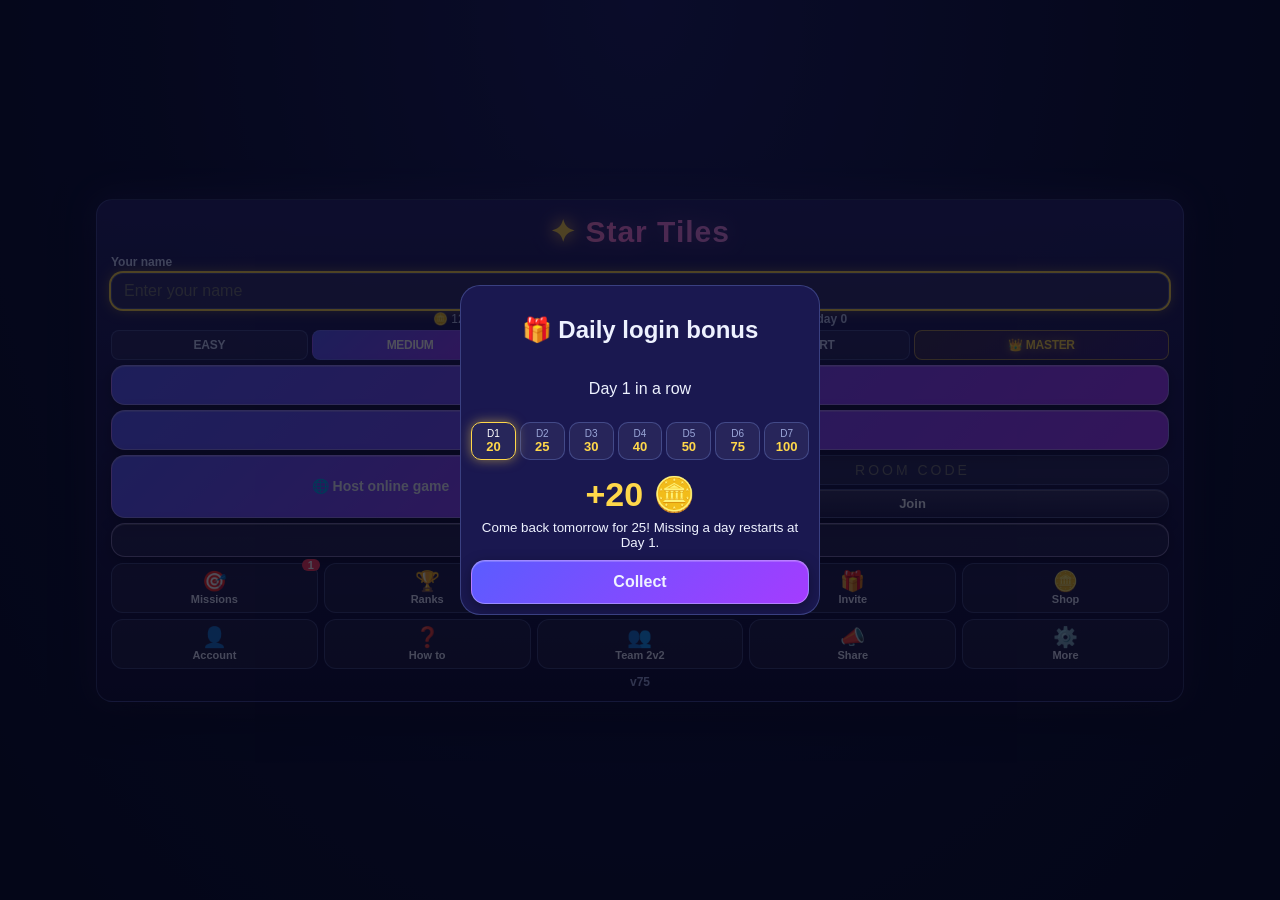
==== commit bc0a5f11: "v75: revert v73/v74 phase-transition visuals; back to v72 look (keeps v72 share/team fixes)" ====
--- a/index.html
+++ b/index.html
@@ -1,7 +1,7 @@
 <!DOCTYPE html><html><head><meta charset="utf-8"><meta name="viewport" content="width=device-width,initial-scale=1,viewport-fit=cover,user-scalable=no">
-<title>Star Tiles</title><link rel="manifest" href="manifest.json"><link rel="apple-touch-icon" href="icon-180.png?v=73"><link rel="apple-touch-startup-image" media="(device-width: 375px) and (device-height: 667px) and (-webkit-device-pixel-ratio: 2)" href="splash-750x1334.png"><link rel="apple-touch-startup-image" media="(device-width: 390px) and (device-height: 844px) and (-webkit-device-pixel-ratio: 3)" href="splash-1170x2532.png"><link rel="apple-touch-startup-image" media="(device-width: 393px) and (device-height: 852px) and (-webkit-device-pixel-ratio: 3)" href="splash-1179x2556.png"><link rel="apple-touch-startup-image" media="(device-width: 428px) and (device-height: 926px) and (-webkit-device-pixel-ratio: 3)" href="splash-1284x2778.png"><link rel="apple-touch-startup-image" media="(device-width: 430px) and (device-height: 932px) and (-webkit-device-pixel-ratio: 3)" href="splash-1290x2796.png">
+<title>Star Tiles</title><link rel="manifest" href="manifest.json"><link rel="apple-touch-icon" href="icon-180.png?v=75"><link rel="apple-touch-startup-image" media="(device-width: 375px) and (device-height: 667px) and (-webkit-device-pixel-ratio: 2)" href="splash-750x1334.png"><link rel="apple-touch-startup-image" media="(device-width: 390px) and (device-height: 844px) and (-webkit-device-pixel-ratio: 3)" href="splash-1170x2532.png"><link rel="apple-touch-startup-image" media="(device-width: 393px) and (device-height: 852px) and (-webkit-device-pixel-ratio: 3)" href="splash-1179x2556.png"><link rel="apple-touch-startup-image" media="(device-width: 428px) and (device-height: 926px) and (-webkit-device-pixel-ratio: 3)" href="splash-1284x2778.png"><link rel="apple-touch-startup-image" media="(device-width: 430px) and (device-height: 932px) and (-webkit-device-pixel-ratio: 3)" href="splash-1290x2796.png">
 <meta name="apple-mobile-web-app-capable" content="yes"><meta name="mobile-web-app-capable" content="yes"><meta name="apple-mobile-web-app-status-bar-style" content="black"><meta name="theme-color" content="#0b1033">
-<link rel="stylesheet" href="style.css?v=73"></head><body>
+<link rel="stylesheet" href="style.css?v=75"></head><body>
 <div id="app">
 <header><button class="btn sq" id="menuBtn" aria-label="Menu">🏠</button>
 <div id="hud"><div class="names"><span id="n0" class="p0">DHAVAL P</span><span class="vs">·VS·</span><span id="n1">COMPUTER</span></div>
@@ -32,8 +32,8 @@
 <div class="diff" id="diff"><button data-d="easy">EASY</button><button data-d="medium">MEDIUM</button><button data-d="hard">HARD</button><button data-d="expert">EXPERT</button><button data-d="master" class="master">👑 MASTER</button></div>
 <button class="btn big" id="vsAI">Play vs COMPUTER</button><button class="btn big" id="vsP">Pass &amp; Play (2 players)</button>
 <div class="online"><button class="btn big" id="hostBtn">🌐 Host online game</button>
-<div class="joinrow"><input id="joinCode" maxlength="14" placeholder="ROOM CODE" autocapitalize="characters" autocomplete="off"><button class="btn" id="joinBtn">Join</button></div></div><div id="ver">v73</div></div></div>
-</div><script src="config.js?v=73"></script><script src="logic.js?v=73"></script><script src="missions.js?v=73"></script><script src="mq.js?v=73"></script><script src="online.js?v=73"></script><script src="app.js?v=73"></script><script src="stability.js?v=73"></script><script src="vendor/supabase.js?v=73"></script><script src="account.js?v=73"></script><script src="native.js?v=73"></script><script src="daily.js?v=73"></script><script src="board.js?v=73"></script><script src="rank.js?v=73"></script><script src="streak.js?v=73"></script><script src="cosmetics.js?v=73"></script><script src="tutorial.js?v=73"></script><script src="invite.js?v=73"></script><script src="team.js?v=73"></script><script src="share.js?v=73"></script><script src="home.js?v=73"></script><script src="phase.js?v=73"></script>
+<div class="joinrow"><input id="joinCode" maxlength="14" placeholder="ROOM CODE" autocapitalize="characters" autocomplete="off"><button class="btn" id="joinBtn">Join</button></div></div><div id="ver">v75</div></div></div>
+</div><script src="config.js?v=75"></script><script src="logic.js?v=75"></script><script src="missions.js?v=75"></script><script src="mq.js?v=75"></script><script src="online.js?v=75"></script><script src="app.js?v=75"></script><script src="stability.js?v=75"></script><script src="vendor/supabase.js?v=75"></script><script src="account.js?v=75"></script><script src="native.js?v=75"></script><script src="daily.js?v=75"></script><script src="board.js?v=75"></script><script src="rank.js?v=75"></script><script src="streak.js?v=75"></script><script src="cosmetics.js?v=75"></script><script src="tutorial.js?v=75"></script><script src="invite.js?v=75"></script><script src="team.js?v=75"></script><script src="share.js?v=75"></script><script src="home.js?v=75"></script>
 <script>
 if('serviceWorker'in navigator){let reloaded=false;const had=!!navigator.serviceWorker.controller;
  navigator.serviceWorker.addEventListener('controllerchange',()=>{if(reloaded||!had)return;try{if(document.getElementById('onl').classList.contains('show')||(typeof g!=='undefined'&&g&&g.mode==='online'))return;}catch(e){} // v24: never reload mid-connect / online game
